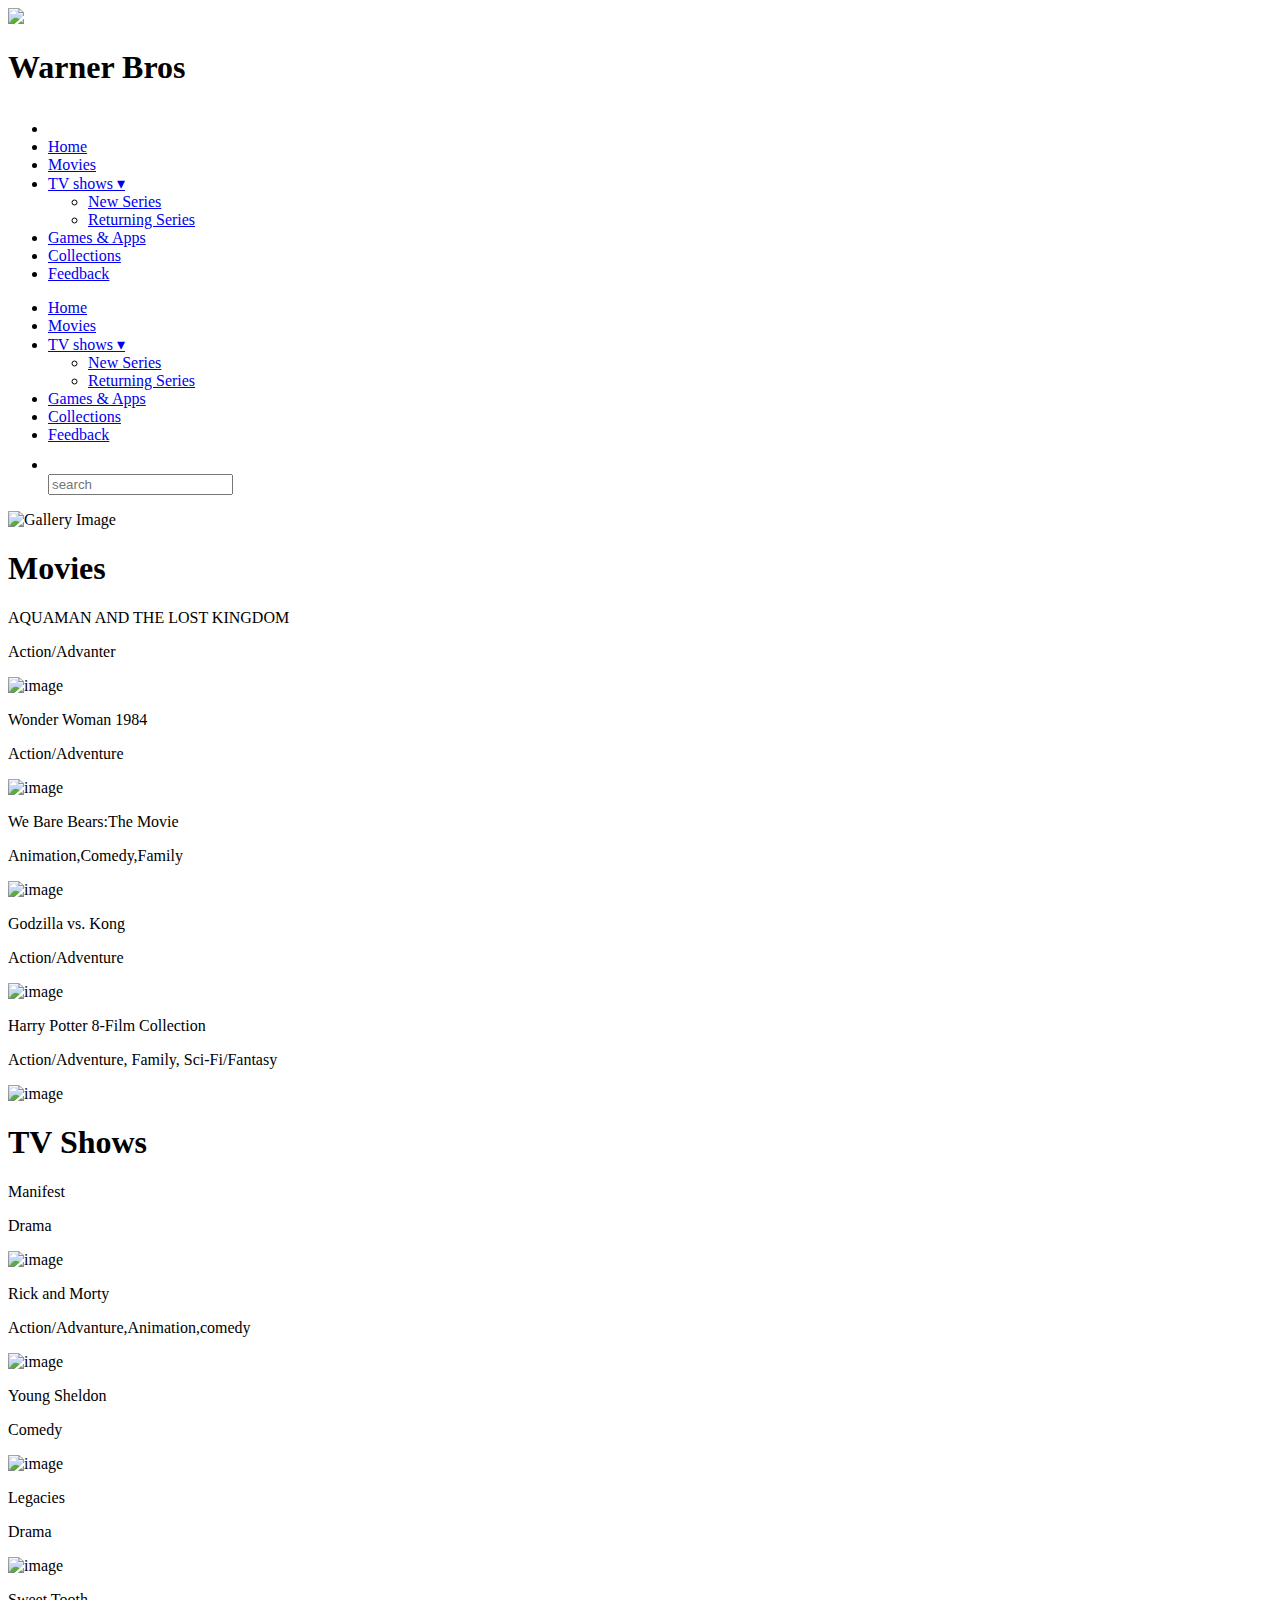
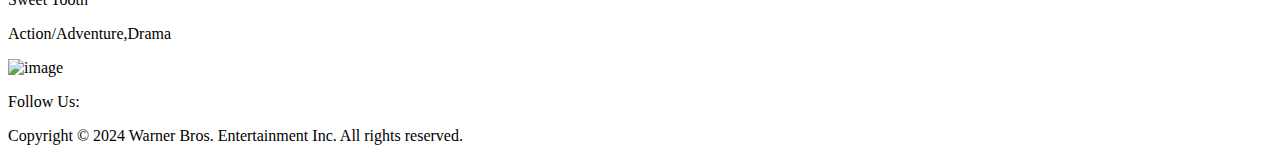
==== index.html @ 983d18da "Add files via upload" ====
<!DOCTYPE html>
<html lang="en">
<head>
    <meta charset="UTF-8">
    <meta name="viewport" content="width=device-width, initial-scale=1.0">
    <title>Warner bros</title> 
    <!---CSS---->
    <link href="style\style.css" rel="stylesheet" type="text/css"/>
   <!-----bootstrap link-->
   <link rel="stylesheet" href="https://cdnjs.cloudflare.com/ajax/libs/font-awesome/6.5.2/css/all.min.css" integrity="sha512-SnH5WK+bZxgPHs44uWIX+LLJAJ9/2PkPKZ5QiAj6Ta86w+fsb2TkcmfRyVX3pBnMFcV7oQPJkl9QevSCWr3W6A==" crossorigin="anonymous" referrerpolicy="no-referrer" />

</head>
<body>
    <!-----------main container------------>
    <div id="divmaincontainer">

        <!-----------header---------->
        <header>
            <div class="logo">
                <a href="#"><img src="images/logo.png"></a>
            </div>
            <h1>Warner Bros</h1>
            
            <!-------------navigation bar------->
            <nav>
                <ul class="sidebar">
                    <li onclick=hidesidebar()><a href="#"><svg xmlns="http://www.w3.org/2000/svg" height="26px" viewBox="0 0 24 24" width="26px" fill="#FFFFFF"><path d="M0 0h24v24H0V0z" fill="none"/><path d="M19 6.41L17.59 5 12 10.59 6.41 5 5 6.41 10.59 12 5 17.59 6.41 19 12 13.41 17.59 19 19 17.59 13.41 12 19 6.41z"/></svg></a></li>
                    <li><a href="index.html">Home</a></li>
                    <li><a href="movies.html">Movies</a></li>
                    <li><a href="#">TV shows &#x25BE;</a>
                        <ul>
                            <li><a href="newseries.html">New Series</a></li>
                            <li><a href="ReturningSeries.html">Returning Series</a></li>
                        </ul>
                    </li>
                    <li><a href="Games & Apps.html">Games & Apps</a></li>
                    <li><a href="collections.html">Collections</a></li>
                    <li><a href="feedback.html">Feedback</a></li>
                </ul>
                <!-------------Hide Navigation------->
                <ul> 
                    <li class="hideOnMobile"><a href="index.html">Home</a></li>
                    <li class="hideOnMobile"><a href="movies.html">Movies</a></li>
                    <li class="hideOnMobile"><a href="#">TV shows &#x25BE;</a>
                        <ul>
                            <li><a href="newseries.html">New Series</a></li>
                            <li><a href="ReturningSeries.html">Returning Series</a></li>
                        </ul>
                    </li>
                    <li class="hideOnMobile"><a href="Games & Apps.html">Games & Apps</a></li>
                    <li class="hideOnMobile"><a href="collections.html">Collections</a></li>
                    <li class="hideOnMobile"><a href="feedback.html">Feedback</a></li>
                    <li class="menu-button" onclick=showsidebar()><a href="#"><svg xmlns="http://www.w3.org/2000/svg" height="26px" viewBox="0 0 24 24" width="26px" fill="#FFFFFF"><path d="M0 0h24v24H0V0z" fill="none"/><path d="M3 18h18v-2H3v2zm0-5h18v-2H3v2zm0-7v2h18V6H3z"/></svg></a></li>

                    <div class="seach-box">
                        <input type="search" id="txtsearch" class="textbox" placeholder="search"/>
                    </div>
                </ul>
            </nav>
            <!-------------End of navigation bar------->

        </header>
        <!-----------End of header---------->

        <script>
            function showsidebar(){
                const sidebar=document.querySelector('.sidebar')
                sidebar.style.display='flex'
            }
            function hidesidebar(){
                const sidebar=document.querySelector('.sidebar')
                sidebar.style.display='none'
            }
        </script>
    
        <div id="divcolcontainer" class="master">

            <section id="slideshow" class="slideshow">
                <article class="slideshow_space">
                    <div id="divslide">
                        <img id="slide" src="images/slides/7.jpeg"alt="Gallery Image" title="Movies & TV shows" onerror="this.onerror=null; this.src=images/error.jpg;">
                    </div>
                    <script>
                        //create image array
                        var arrimages=new Array();
                        //add images to array
                        for(var k=0;k<12;k++){
                            arrimages[k]="images/slides/"+ k +".jpeg";
                        }
                        //variable for current image index
                        var currentimageindex=0;
                        //slideshow function
                        function Slideshow(){
                            //get image tag and load image
                            document.getElementById("slide").src=arrimages[currentimageindex];
                            //tinary operater
                            currentimageindex=(currentimageindex<=arrimages.length-1)?currentimageindex+1:0;
                        }
                        //call slideshow everytime u want(every 5/10 secs)
                        setInterval("Slideshow()",3000);
                    </script>
                </article>
            </section>

             <!-------movies--------->
             <div class="second">

                <div class="latest">
            
                    <h1>Movies</h1>
            
                    <div class="box">
            
                        <div class="card">
                            <div class="details">
                                <div class="left">
                                    <p class="name">AQUAMAN AND THE LOST KINGDOM</p>
                                    <p class="category">Action/Advanter</p>
                                </div>
                                <div class="right">
                                    <a href="https://www.youtube.com/embed/UGc5Tzz19UY"><i class="fa-solid fa-play"></i></a>
                                </div>
                            </div>
            
                            <img src="images/Aquaman.jpeg" alt="image">
            
                        </div>
                        <div class="card">
                            <div class="details">
                                <div class="left">
                                    <p class="name">Wonder Woman 1984</p>
                                    <p class="category">Action/Adventure</p>
                                </div>
                                <div class="right">
                                    <a href="https://www.youtube.com/embed/1Q8fG0TtVAY"><i class="fa-solid fa-play"></i></a>
                                </div>
                            </div>
            
                            <img src="images/wonder woman.jpeg" alt="image">
            
                        </div>
                        <div class="card">
                            <div class="details">
                                <div class="left">
                                    <p class="name">We Bare Bears:The Movie</p>
                                    <p class="category">Animation,Comedy,Family</p>
                                </div>
                                <div class="right">
                                    <a href="https://www.youtube.com/embed/0ZNsLy2IwcY"><i class="fa-solid fa-play"></i></a>
                                </div>
                            </div>
            
                            <img src="images/we bare bears.jpg" alt="image">
            
                        </div>
                        <div class="card">
                            <div class="details">
                                <div class="left">
                                    <p class="name">Godzilla vs. Kong</p>
                                    <p class="category">Action/Adventure</p>
                                </div>
                                <div class="right">
                                    <a href="https://www.youtube.com/embed/qqrpMRDuPfc"><i class="fa-solid fa-play"></i></a>
                                </div>
                            </div>
            
                            <img src="images/godzilla.jpeg" alt="image">
            
                        </div>
                        <div class="card">
                            <div class="details">
                                <div class="left">
                                    <p class="name">Harry Potter 8-Film Collection</p>
                                    <p class="category">Action/Adventure, Family, Sci-Fi/Fantasy</p>
                                </div>
                                <div class="right">
                                    <a href="https://www.youtube.com/embed/u9JWSqLXyY0"><i class="fa-solid fa-play"></i></a>
                                </div>
                            </div>
            
                            <img src="images/harry potter.jpg" alt="image">
            
                        </div>
                    </div>
                </div>
            </div>

            <!-----TV Shows--->

            <div class="newrealeses">
                
                <div class="movies_box">

                    <h1>TV Shows</h1>

                    <div class="box">

                        <div class="card">
                            <div class="details">
                                <div class="left">
                                    <p class="name">Manifest</p>
                                    <p class="category">Drama</p>
                                </div>
                                <div class="right">
                                    <a href="https://www.youtube.com/embed/0wkMl-igRio"><i class="fa-solid fa-play"></i></a>
                                </div>
                            </div>
            
                            <img src="images/Manifest.jpg" alt="image">
            
                        </div>
                        <div class="card">
                            <div class="details">
                                <div class="left">
                                    <p class="name">Rick and Morty</p>
                                    <p class="category">Action/Advanture,Animation,comedy</p>
                                </div>
                                <div class="right">
                                    <a href="https://www.youtube.com/embed/PkZtVBNkmso"><i class="fa-solid fa-play"></i></a>
                                </div>
                            </div>
            
                            <img src="images/rick and morty.png" alt="image">
            
                        </div>
                        <div class="card">
                            <div class="details">
                                <div class="left">
                                    <p class="name">Young Sheldon</p>
                                    <p class="category">Comedy</p>
                                </div>
                                <div class="right">
                                    <a href="https://www.youtube.com/embed/lgE0JaBrL8c"><i class="fa-solid fa-play"></i></a>
                                </div>
                            </div>
            
                            <img src="images/young sheldon.jpg" alt="image">
            
                        </div>

                        <div class="card">
                            <div class="details">
                                <div class="left">
                                    <p class="name">Legacies</p>
                                    <p class="category">Drama</p>
                                </div>
                                <div class="right">
                                    <a href="https://www.youtube.com/embed/zJ3puCVPr9A"><i class="fa-solid fa-play"></i></a>
                                </div>
                            </div>
            
                            <img src="images/legacies.jpg" alt="image">
            
                        </div>
                        <div class="card">
                            <div class="details">
                                <div class="left">
                                    <p class="name">Sweet Tooth</p>
                                    <p class="category">Action/Adventure,Drama</p>
                                </div>
                                <div class="right">
                                    <a href="https://www.youtube.com/embed/93K28b7ed3A"><i class="fa-solid fa-play"></i></a>
                                </div>
                            </div>
            
                            <img src="images/sweet tooth.jpeg" alt="image">
            
                        </div>

                    </div>

                </div>
        </div>
            <!-----------EndofDivcolcontainer--------->

            </div>
            <footer>
                <div class="footerContainer">
                    <div class="socialIcons">
                        <p class="follow">Follow Us:</p>
                        <a href="https://web.facebook.com/warnerbrosent"><i class="fa-brands fa-facebook"></i></a>
                        <a href="https://www.instagram.com/warnerbrosentertainment/"><i class="fa-brands fa-instagram"></i></a>
                        <a href="https://twitter.com/warnerbros"><i class="fa-brands fa-twitter"></i></a>
                        <a href="https://www.linkedin.com/company/warner-bros--entertainment/"><i class="fa-brands fa-linkedin"></i></a>
                        <a href="https://www.youtube.com/@WarnerBrosPictures"><i class="fa-brands fa-youtube"></i></a>
                        <a href="https://www.pinterest.com/wbpictures/"><i class="fa-brands fa-pinterest"></i></a>
                    </div>
                </div>
                <div class="footerBottom">
                    <p>Copyright © 2024 Warner Bros. Entertainment Inc. All rights reserved.</p>
                </div>
        
            </footer>

    </div>
    <!-----------End of main container--------->

</body>
</html>
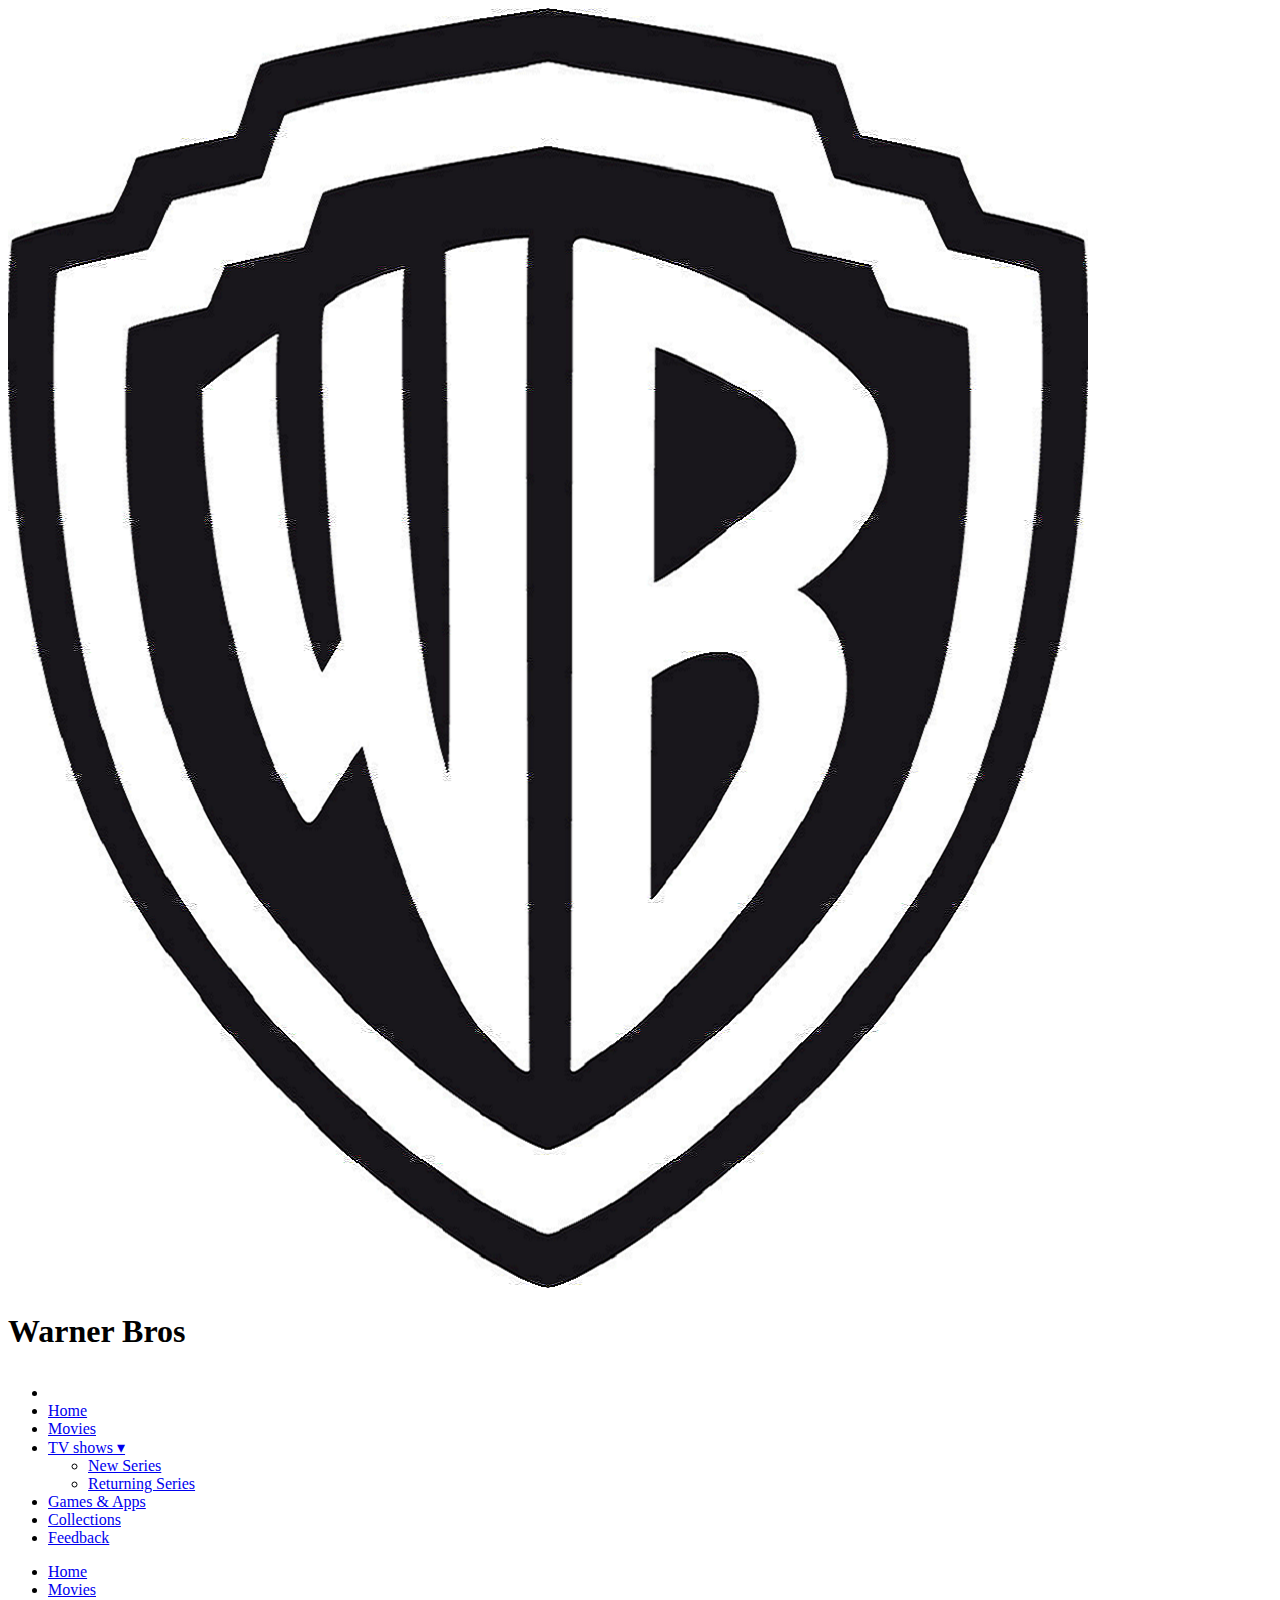
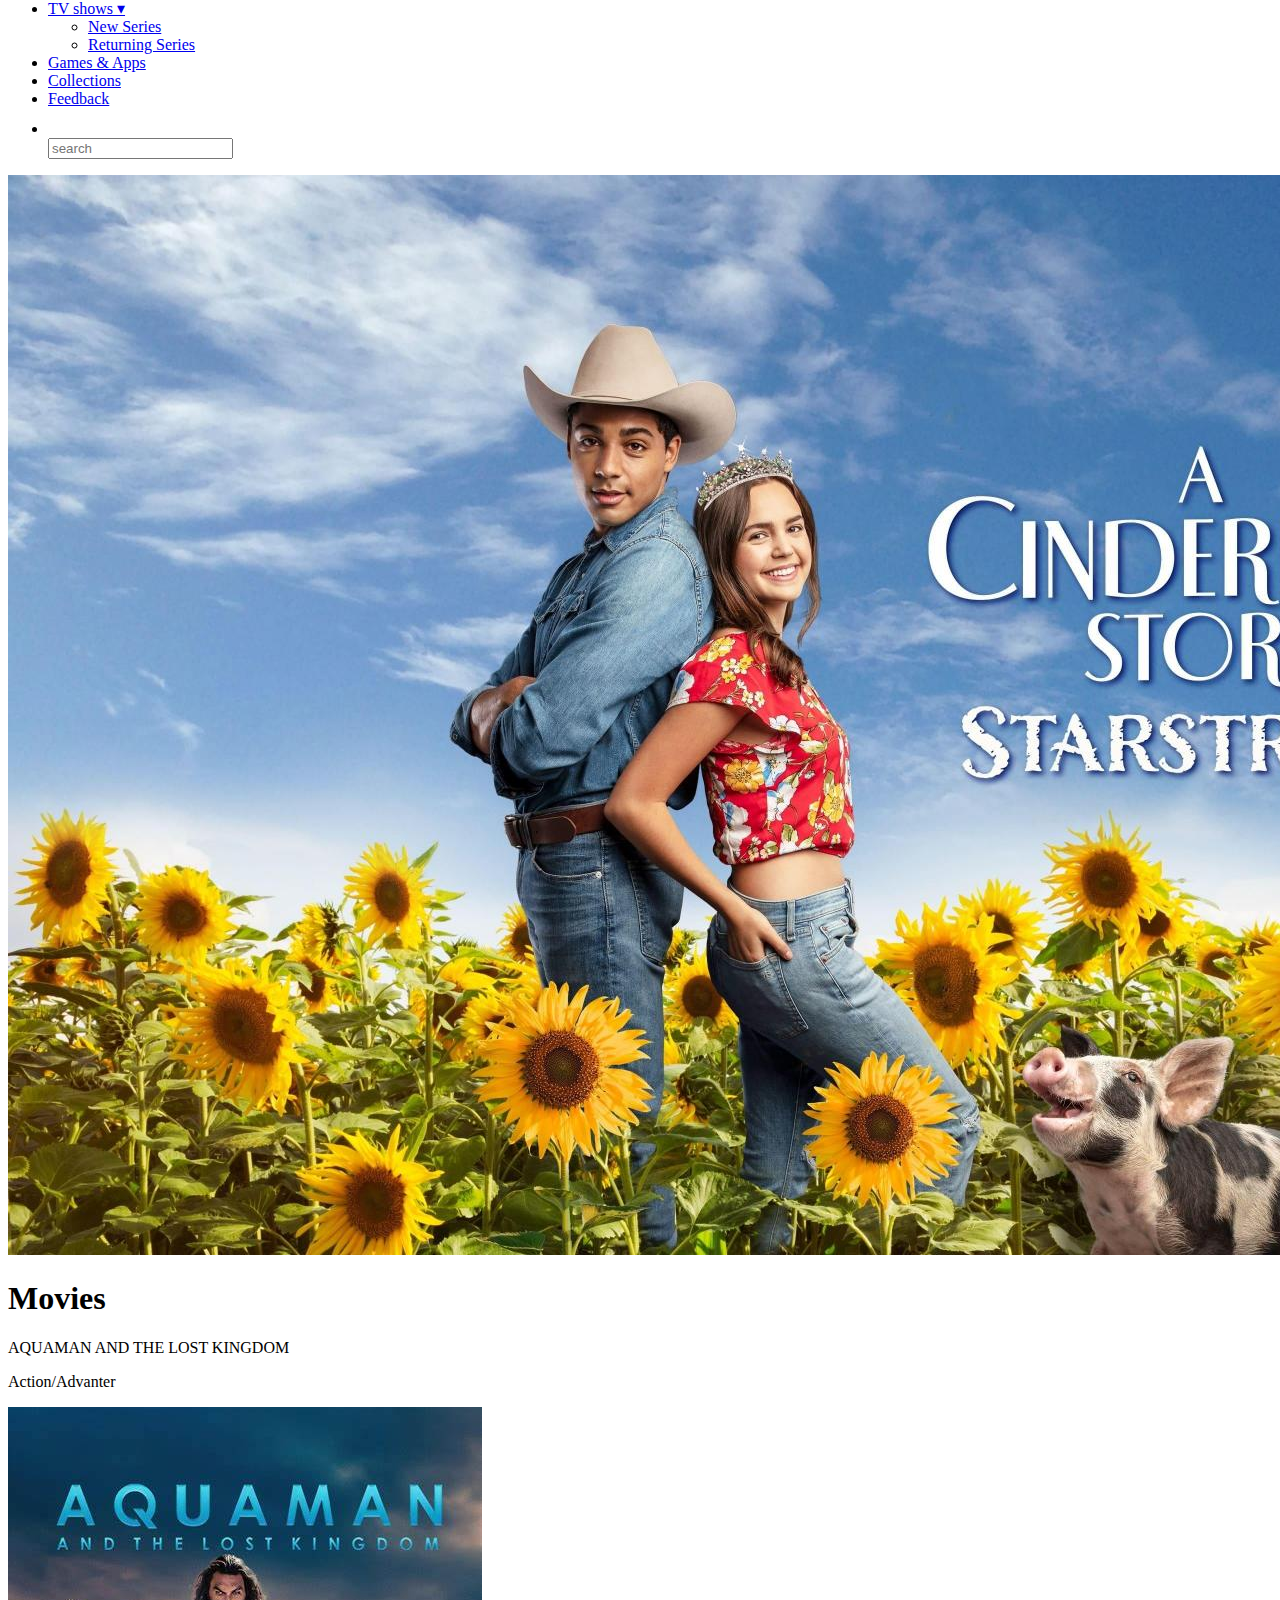
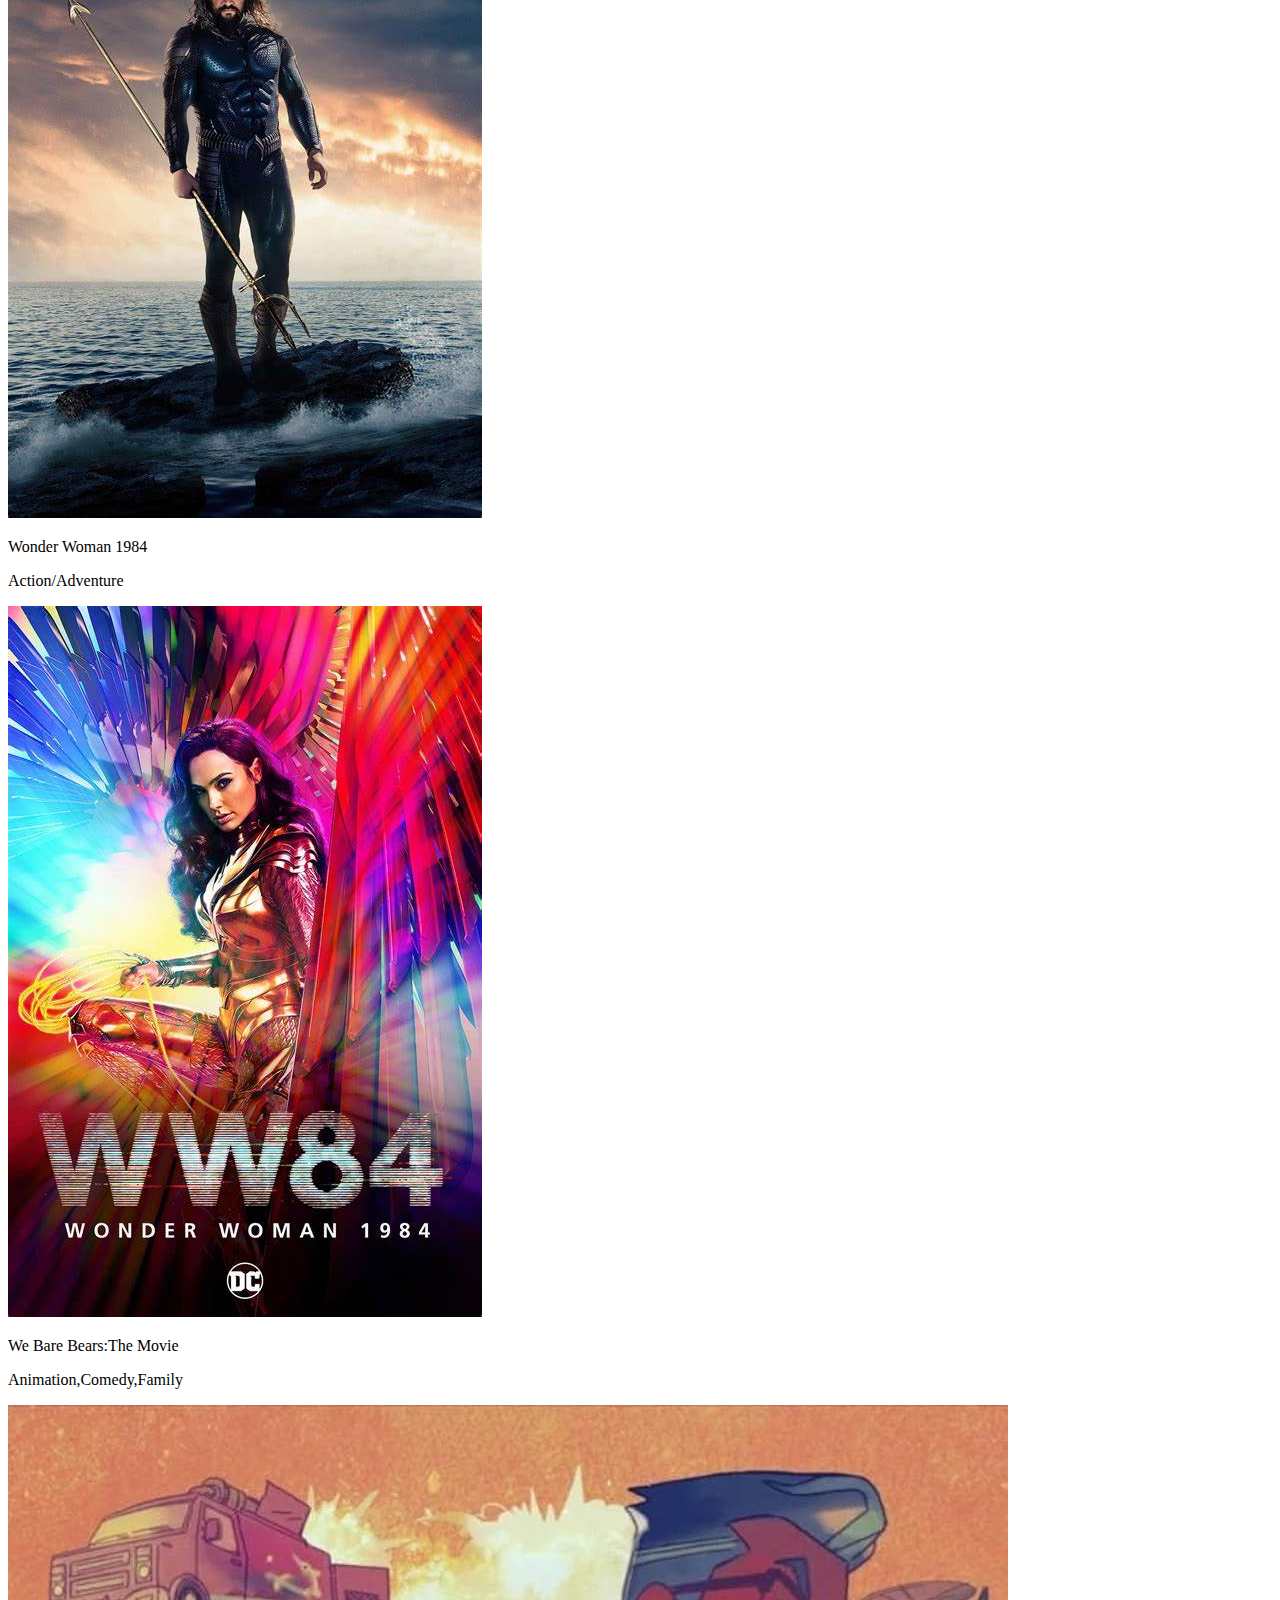
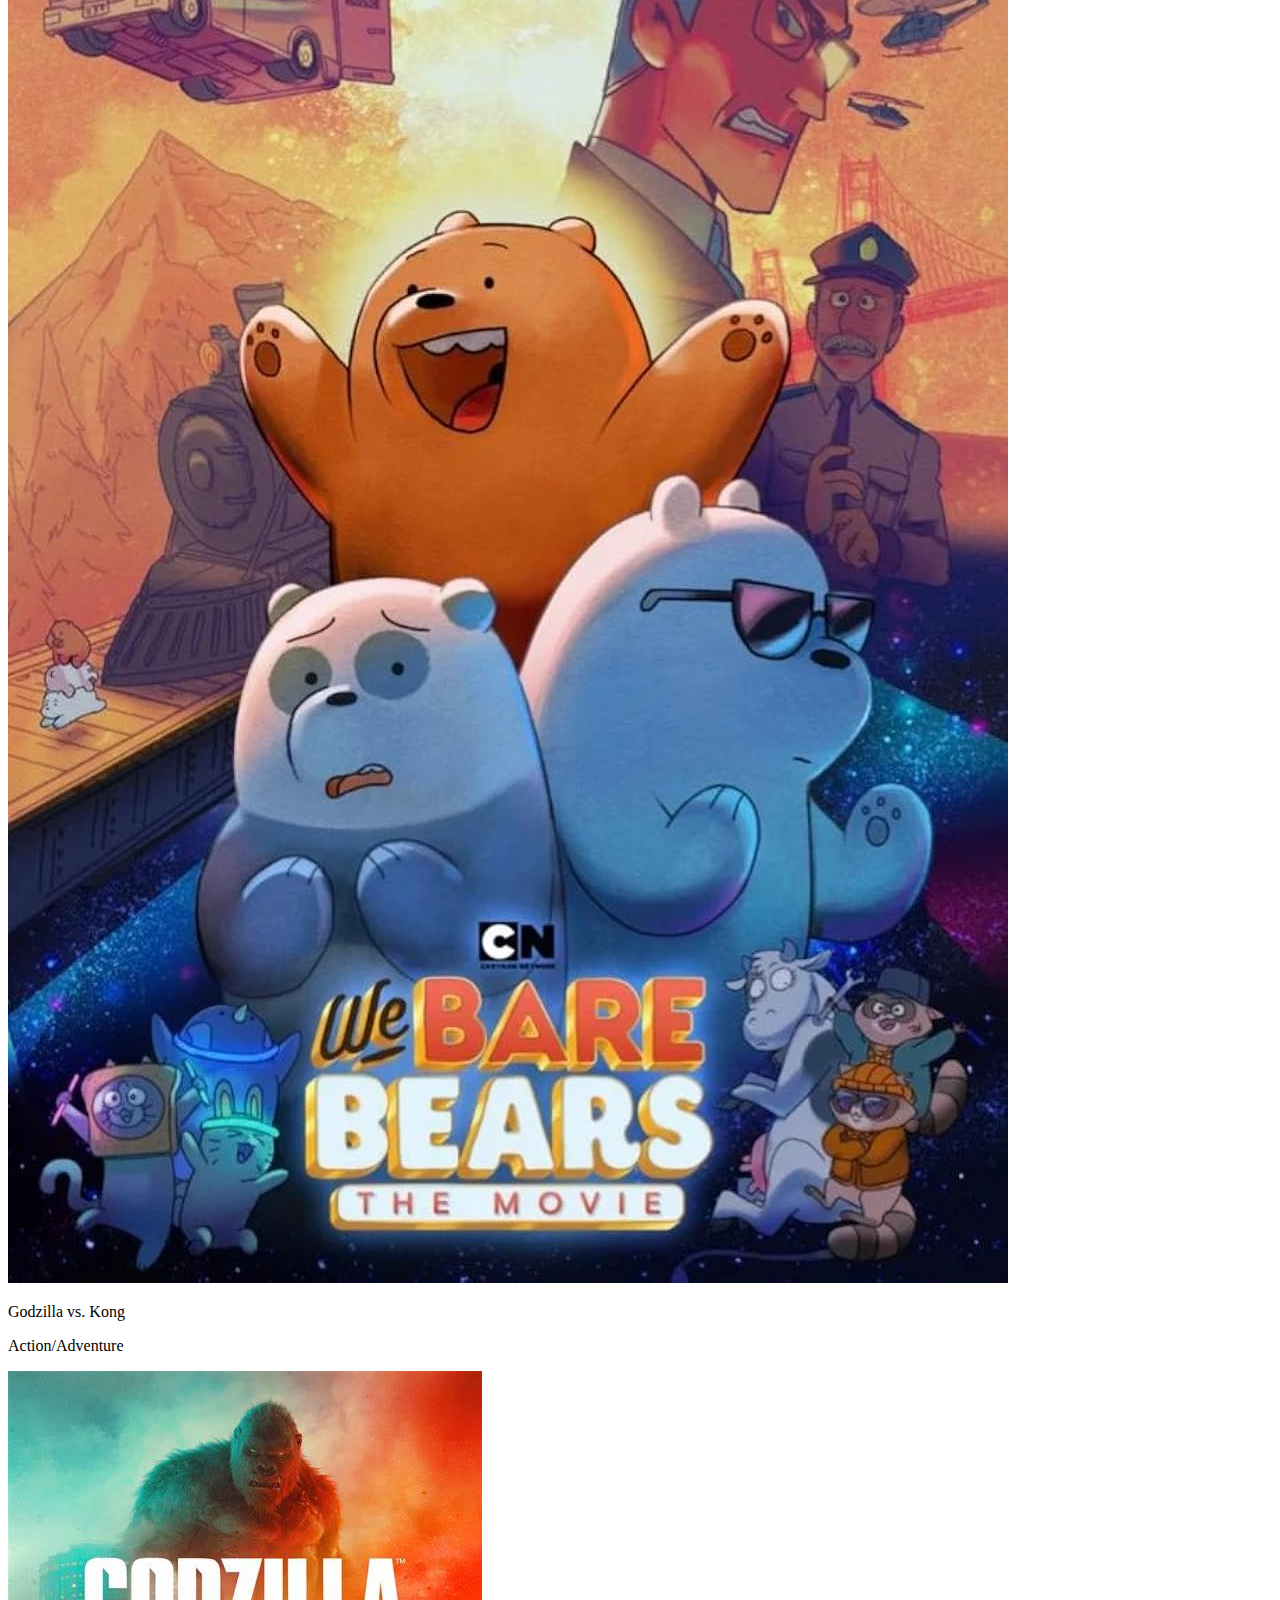
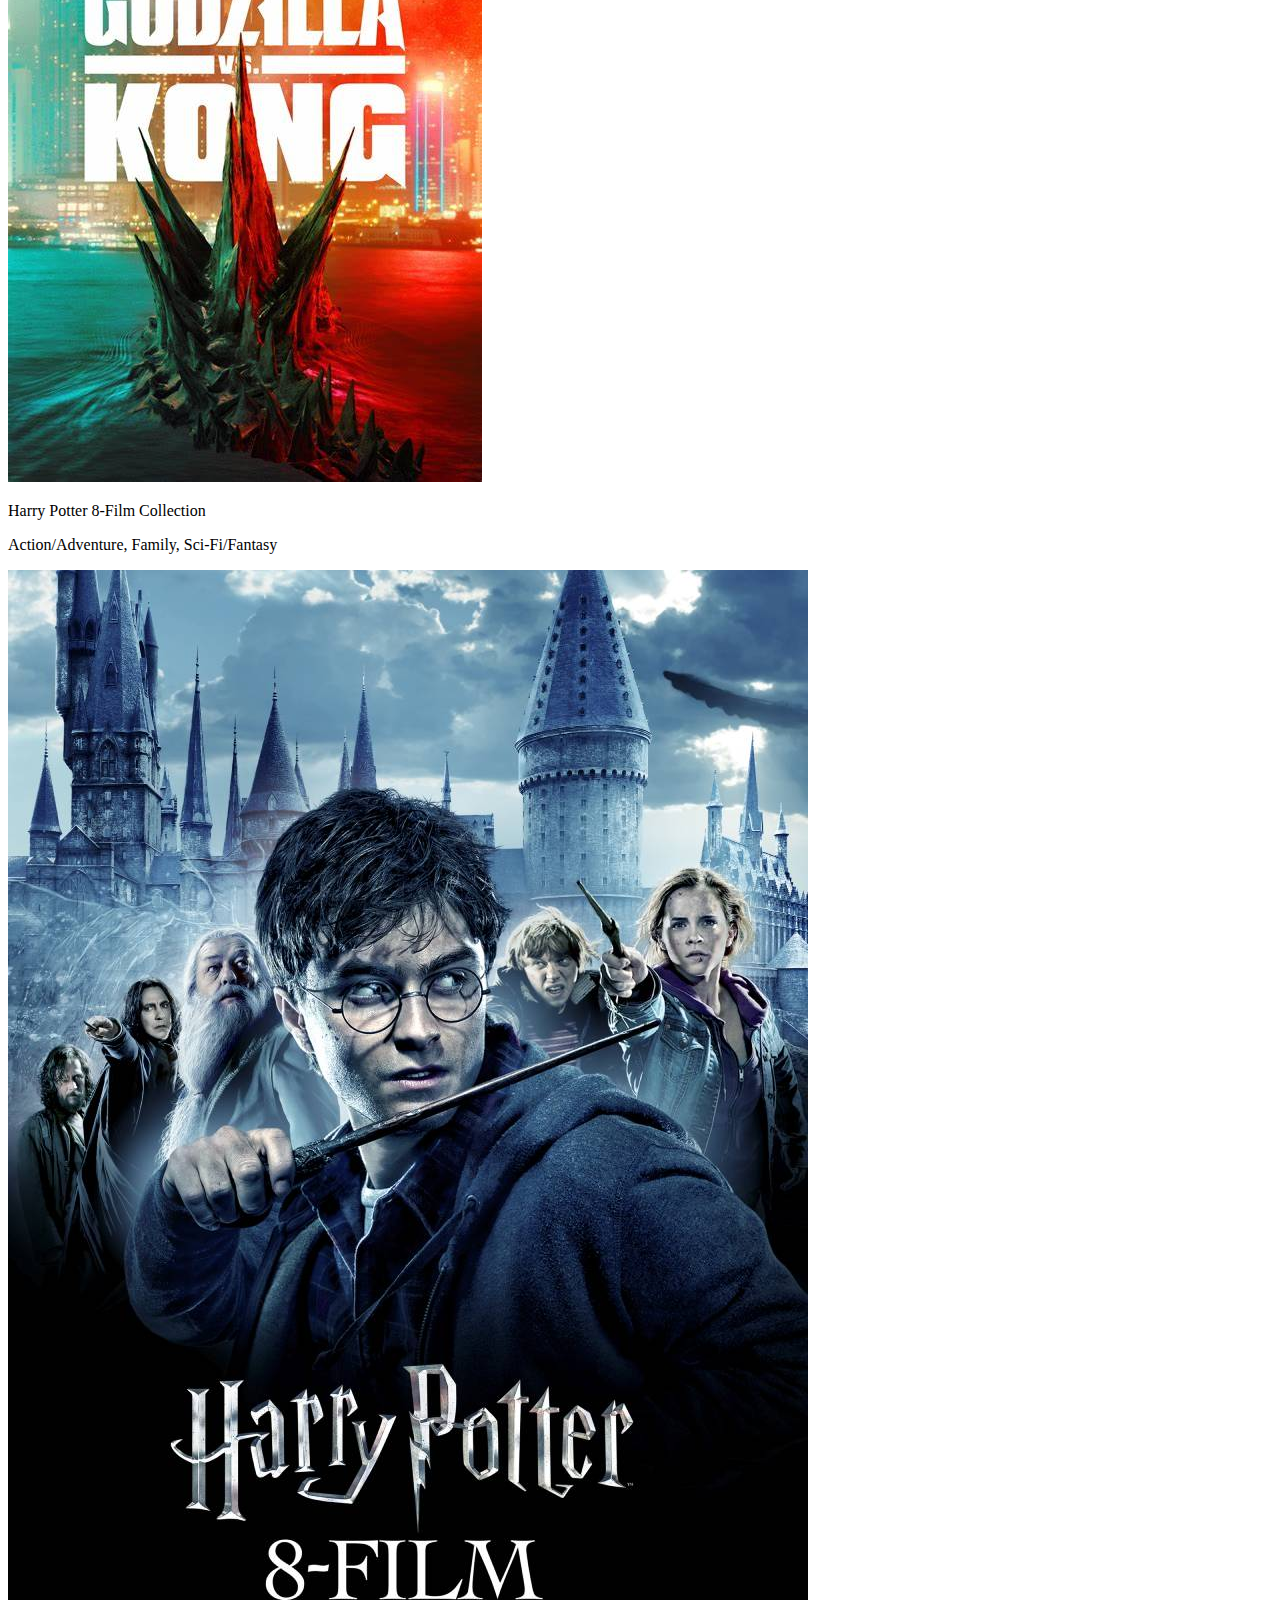
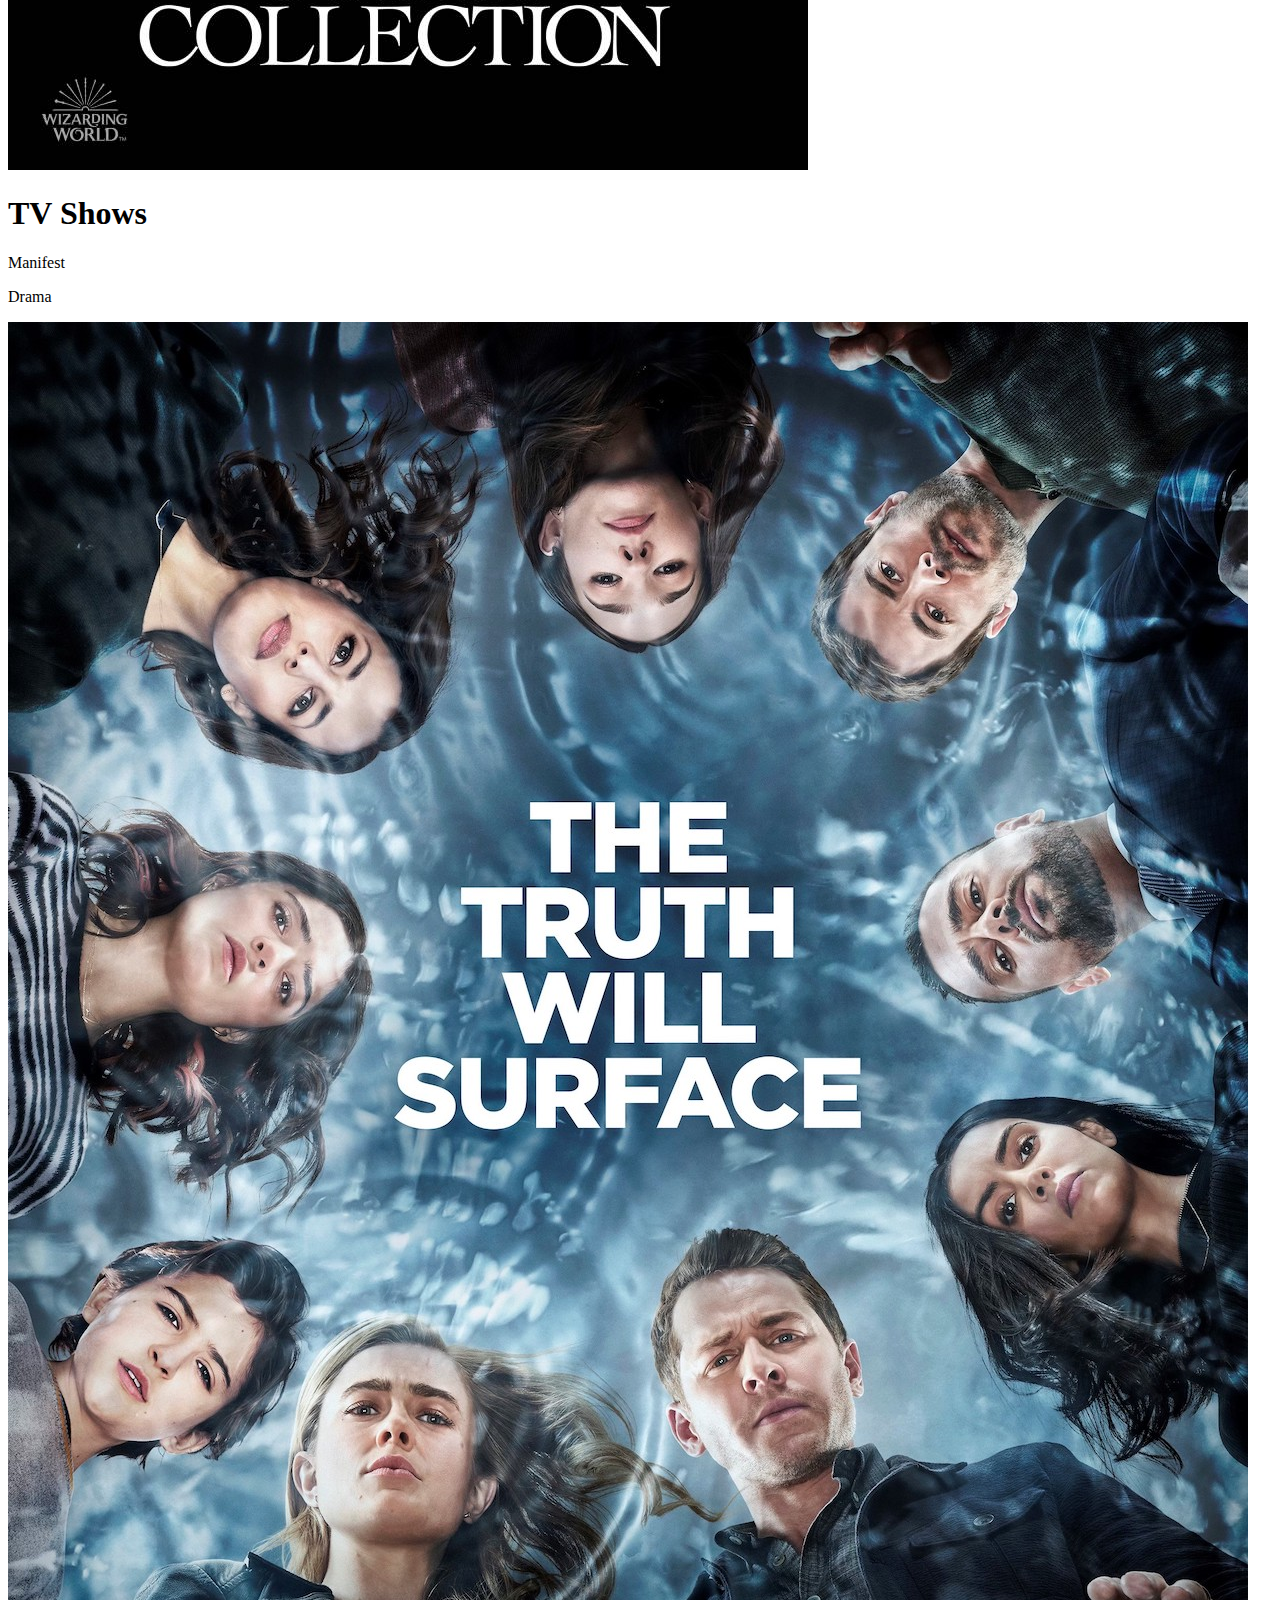
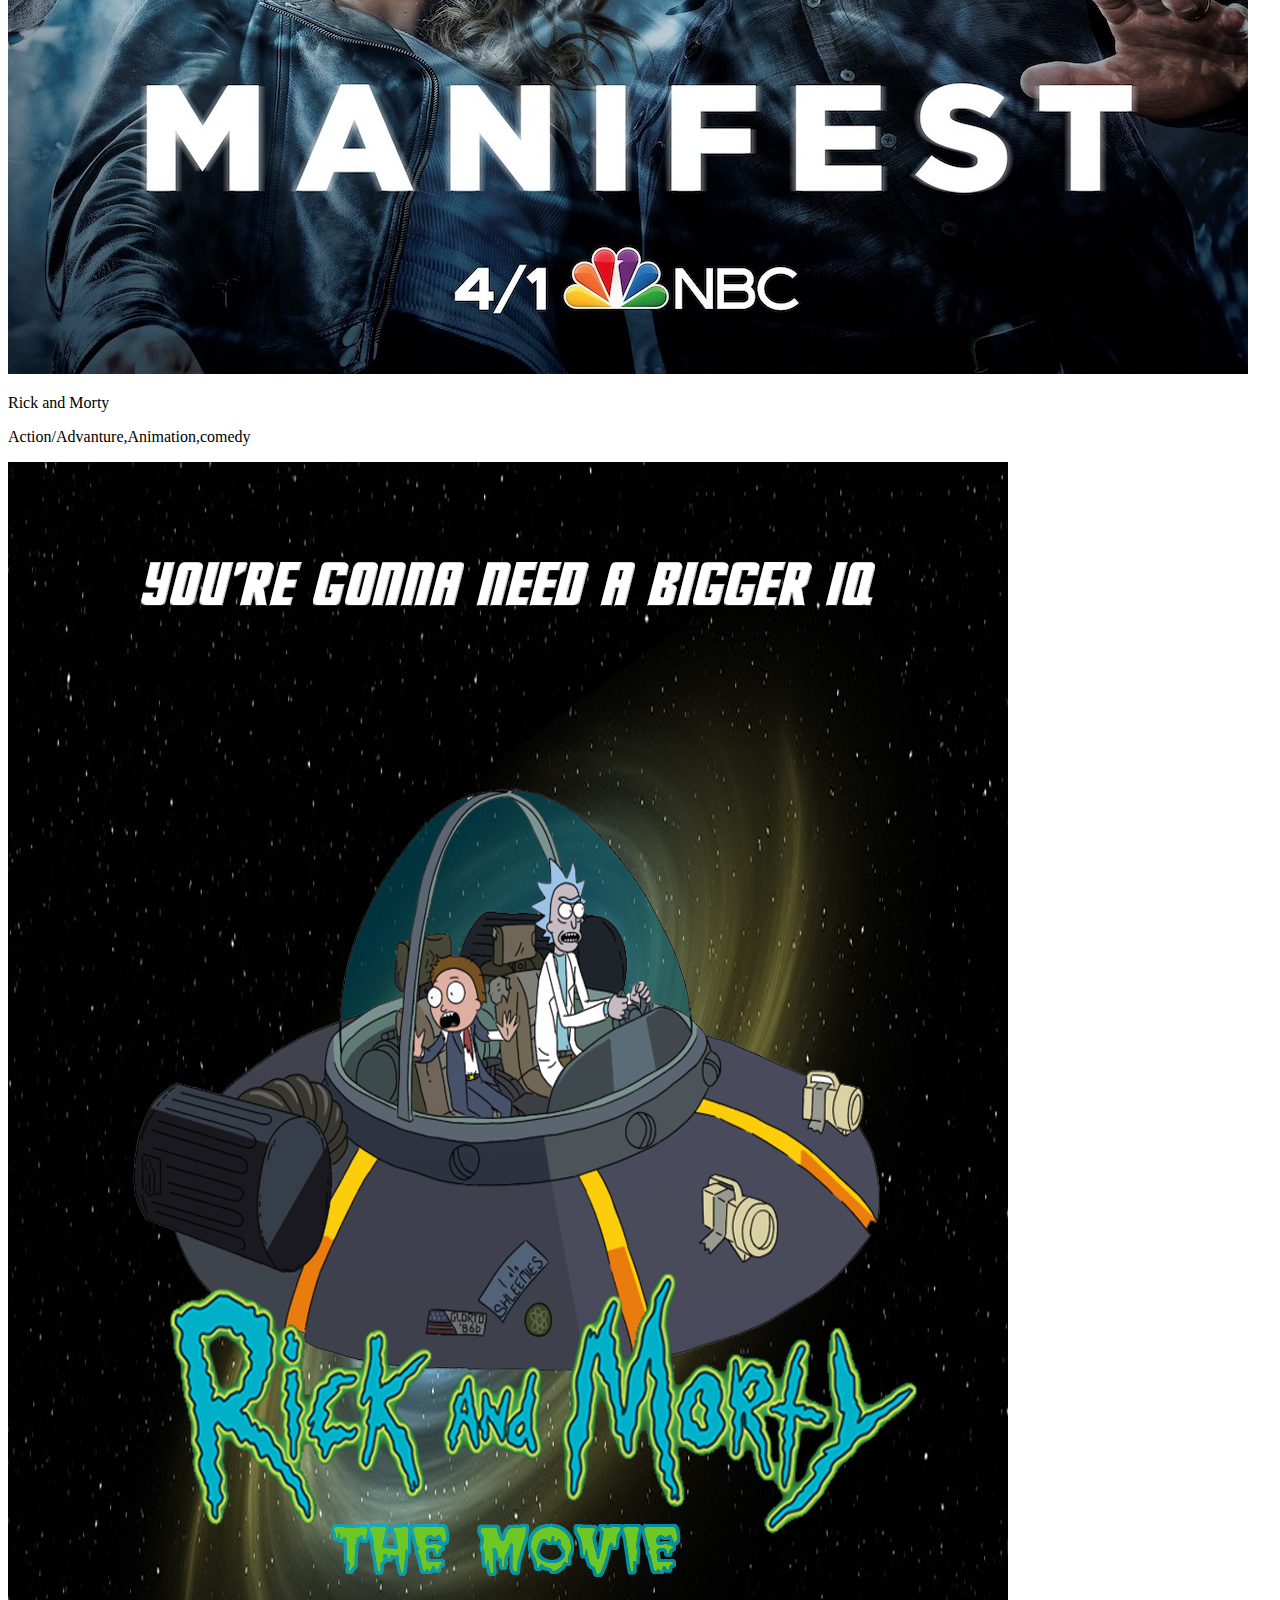
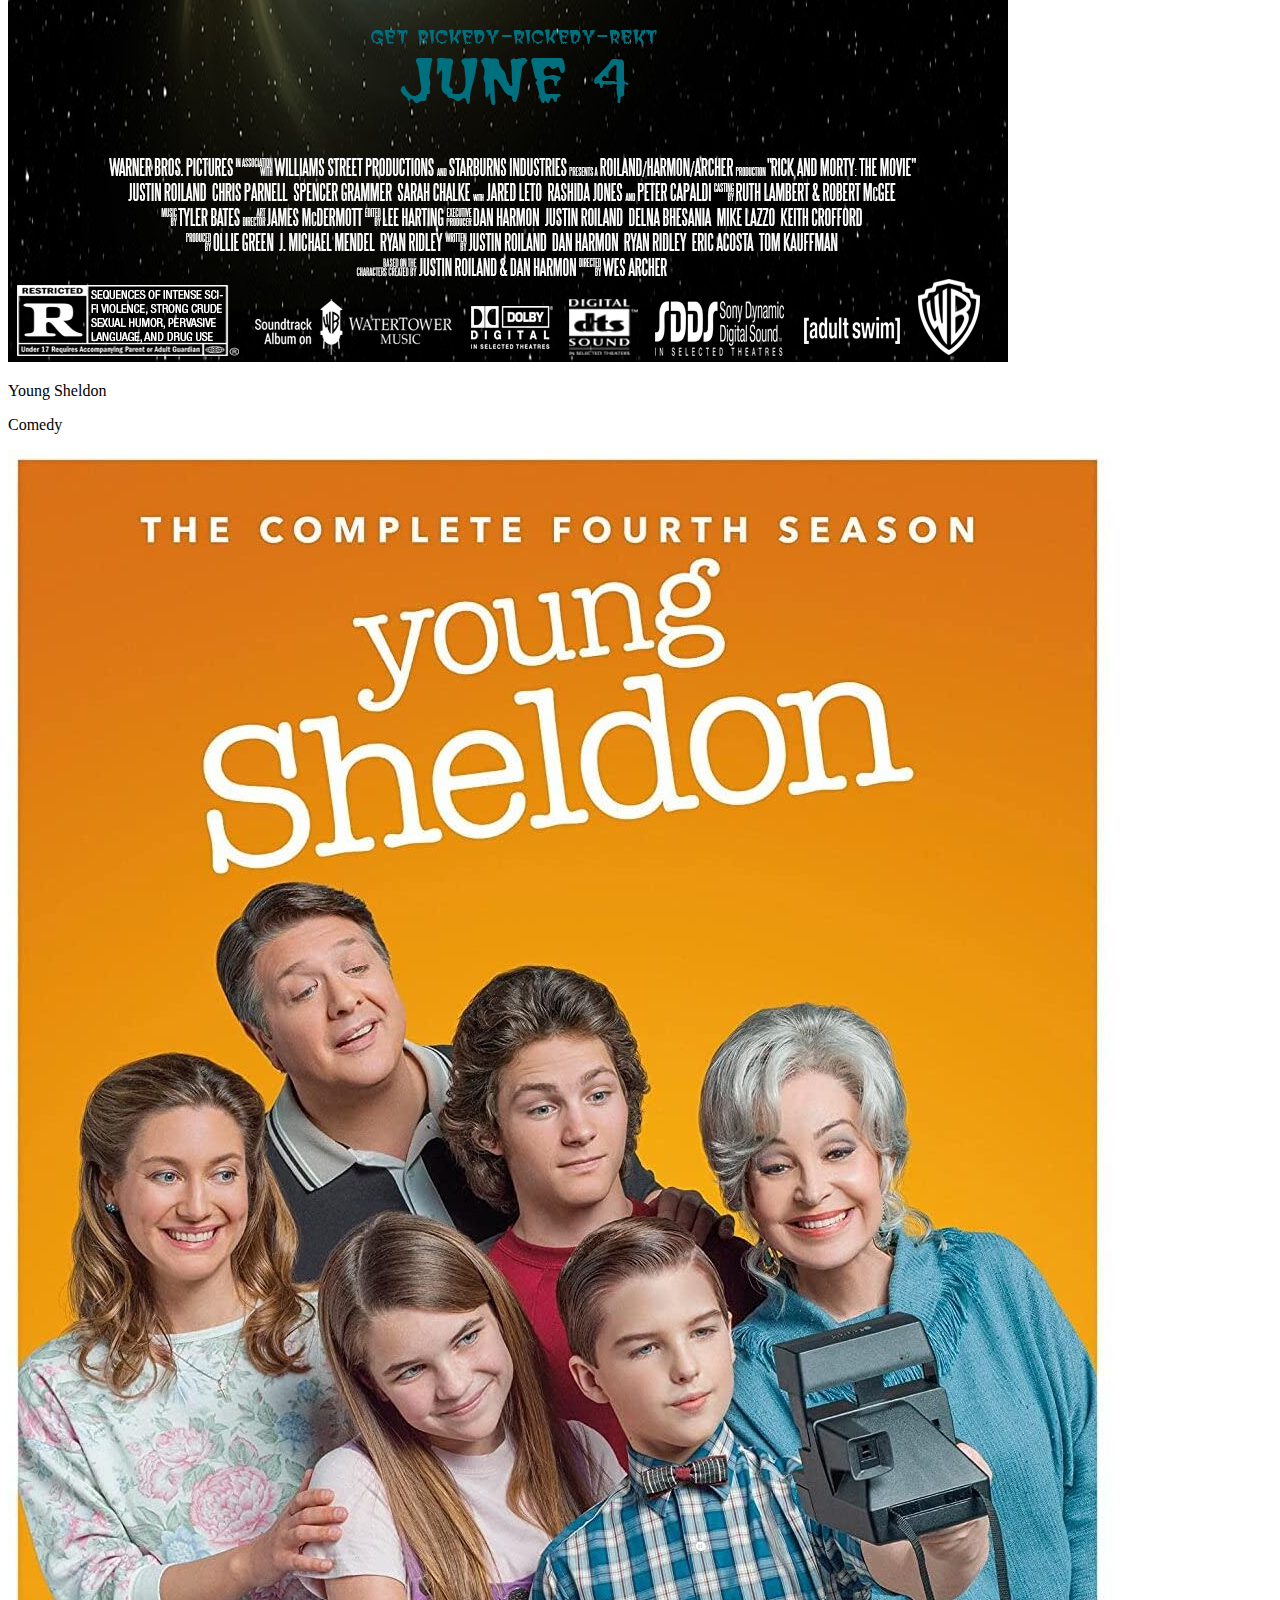
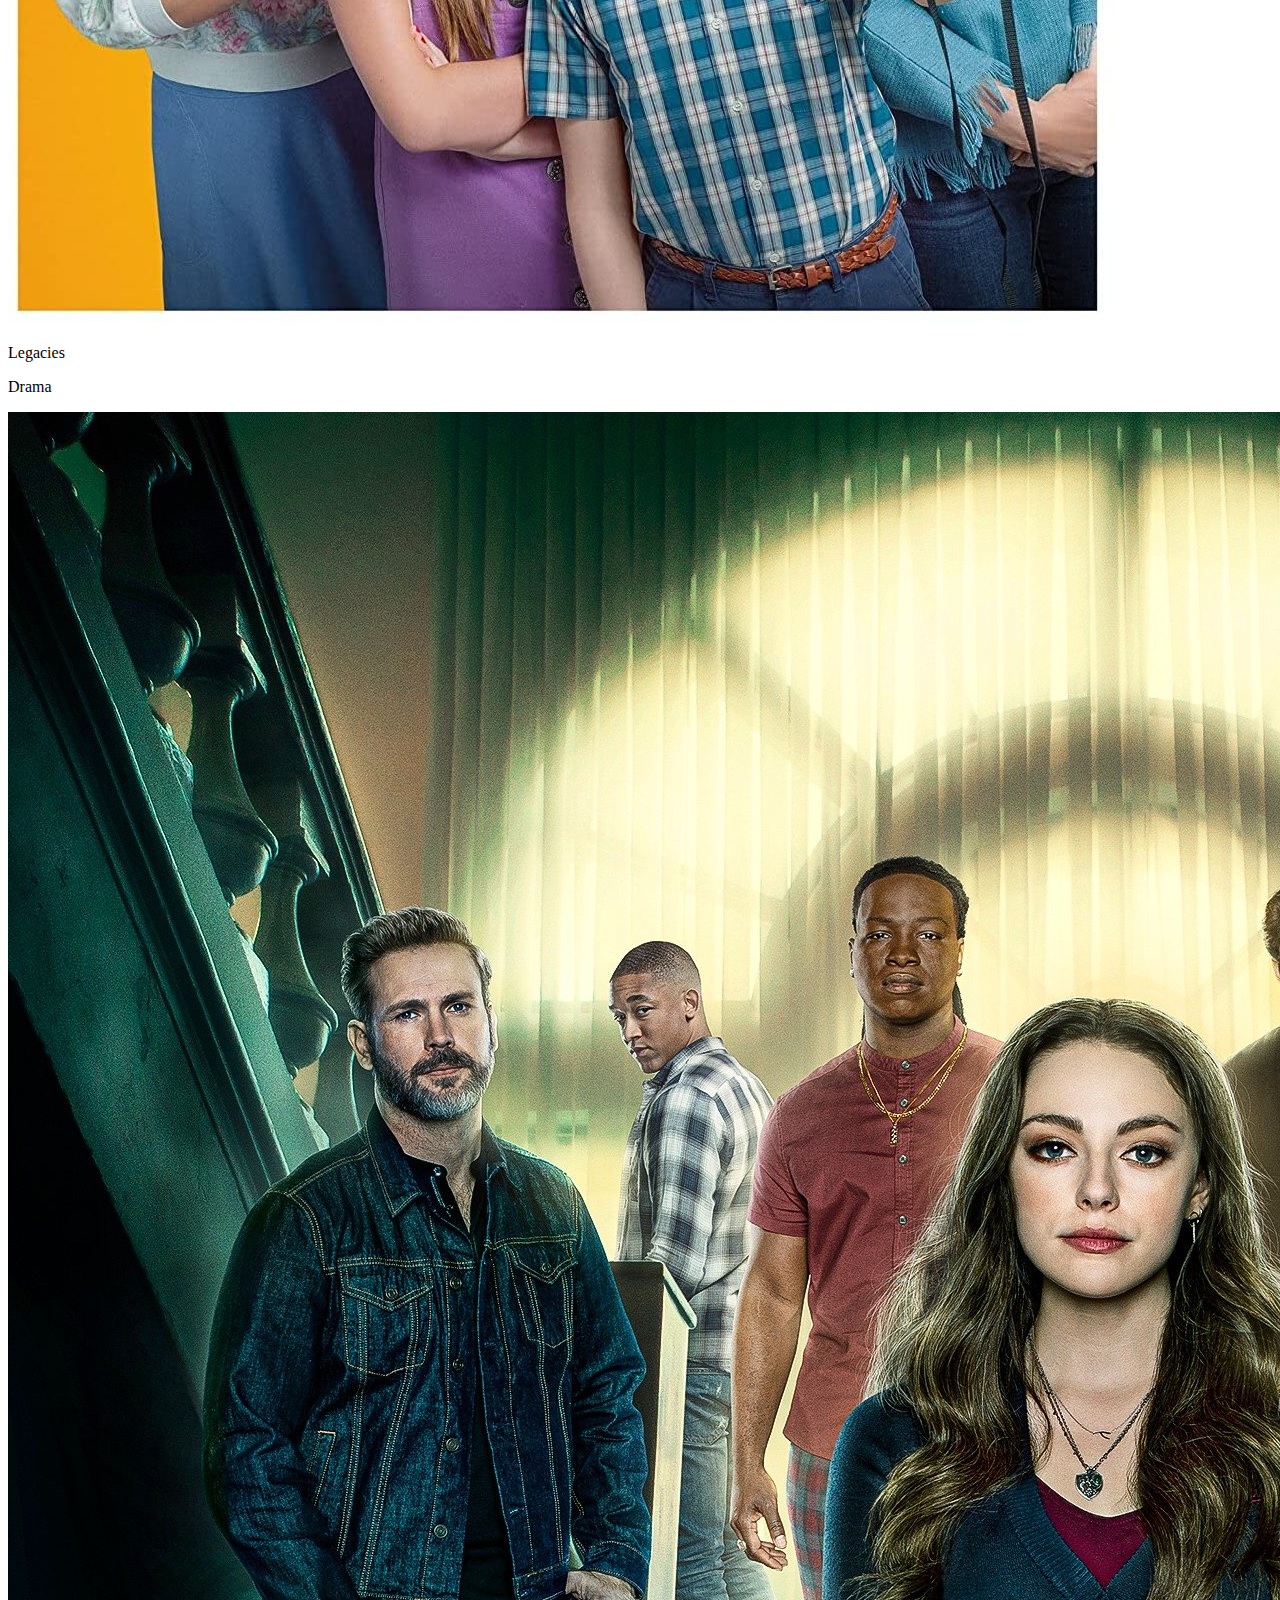
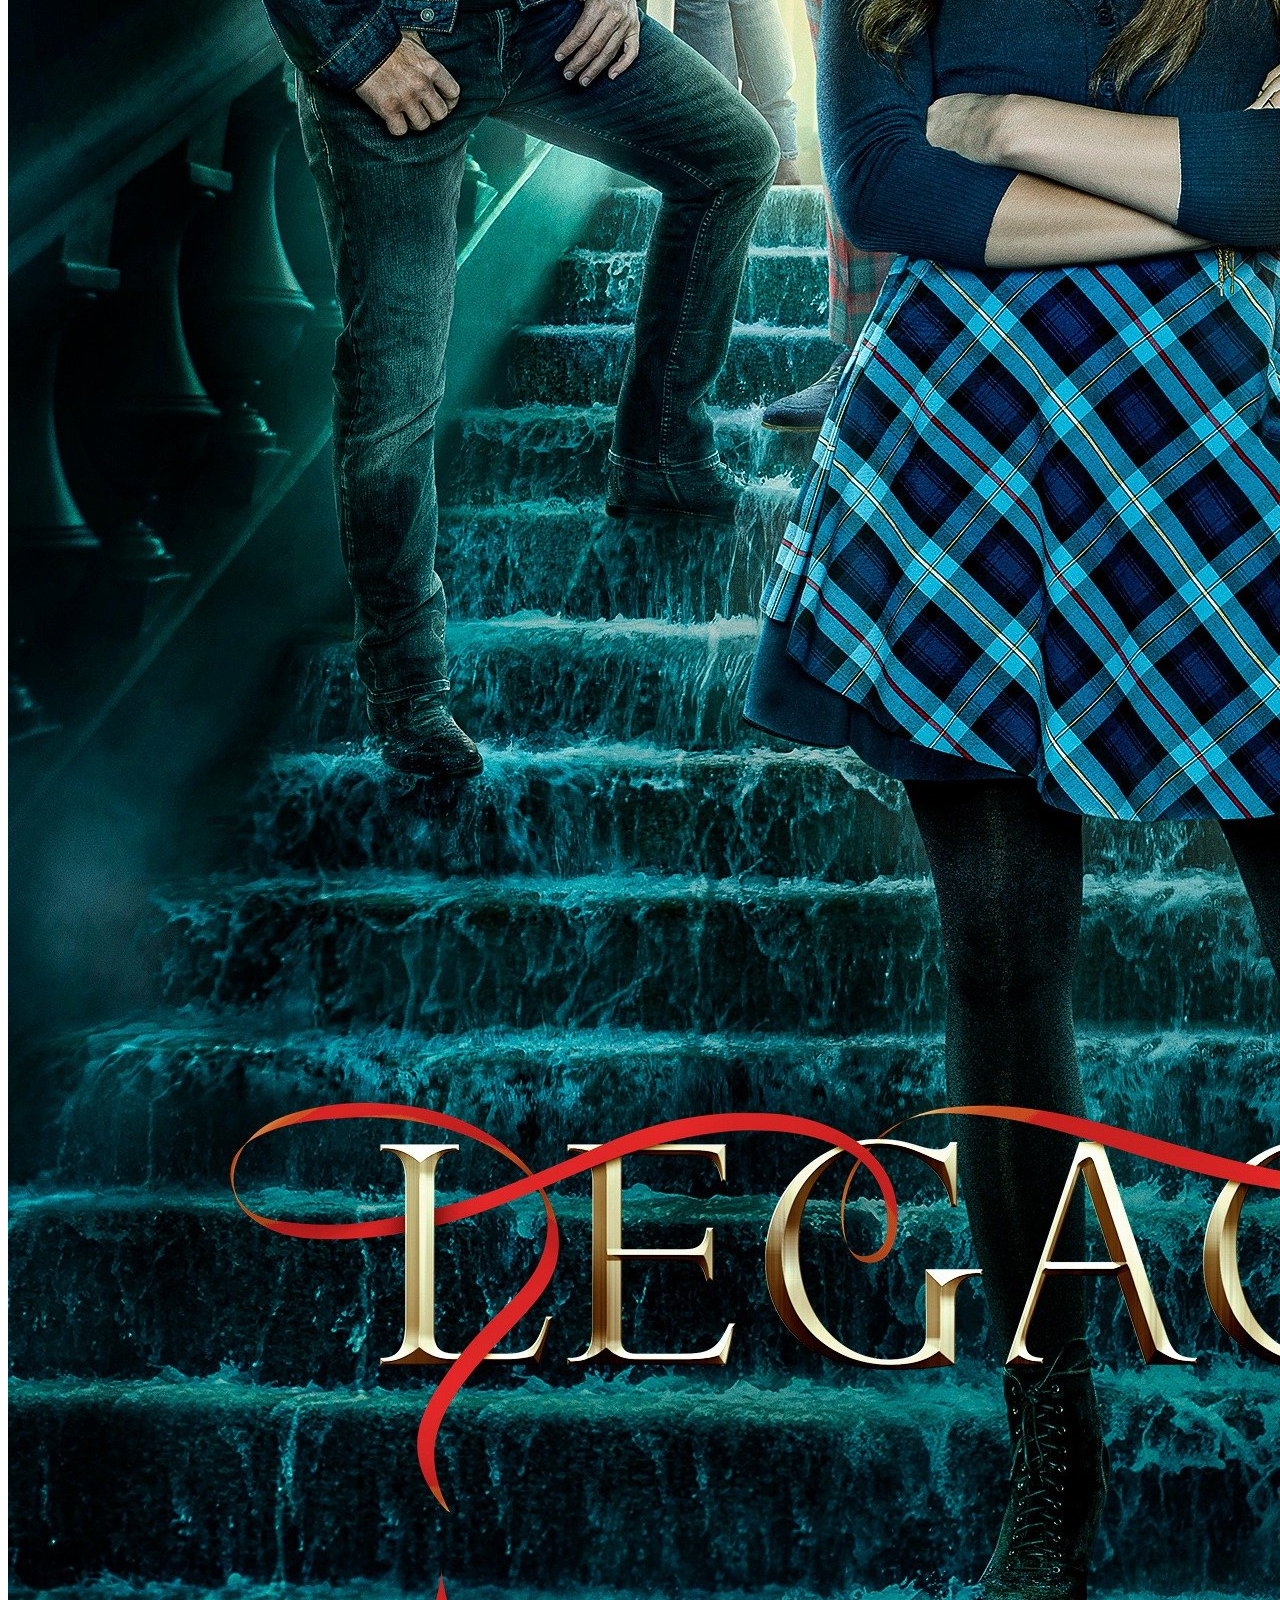
==== commit 2cb7036e: "Update index.html" ====
--- a/index.html
+++ b/index.html
@@ -118,7 +118,7 @@
                                     <p class="category">Action/Advanter</p>
                                 </div>
                                 <div class="right">
-                                    <a href="https://www.youtube.com/embed/UGc5Tzz19UY"><i class="fa-solid fa-play"></i></a>
+                                    <a href="trailer.html"><i class="fa-solid fa-play"></i></a>
                                 </div>
                             </div>
             
@@ -296,4 +296,4 @@
     <!-----------End of main container--------->
 
 </body>
-</html>+</html>
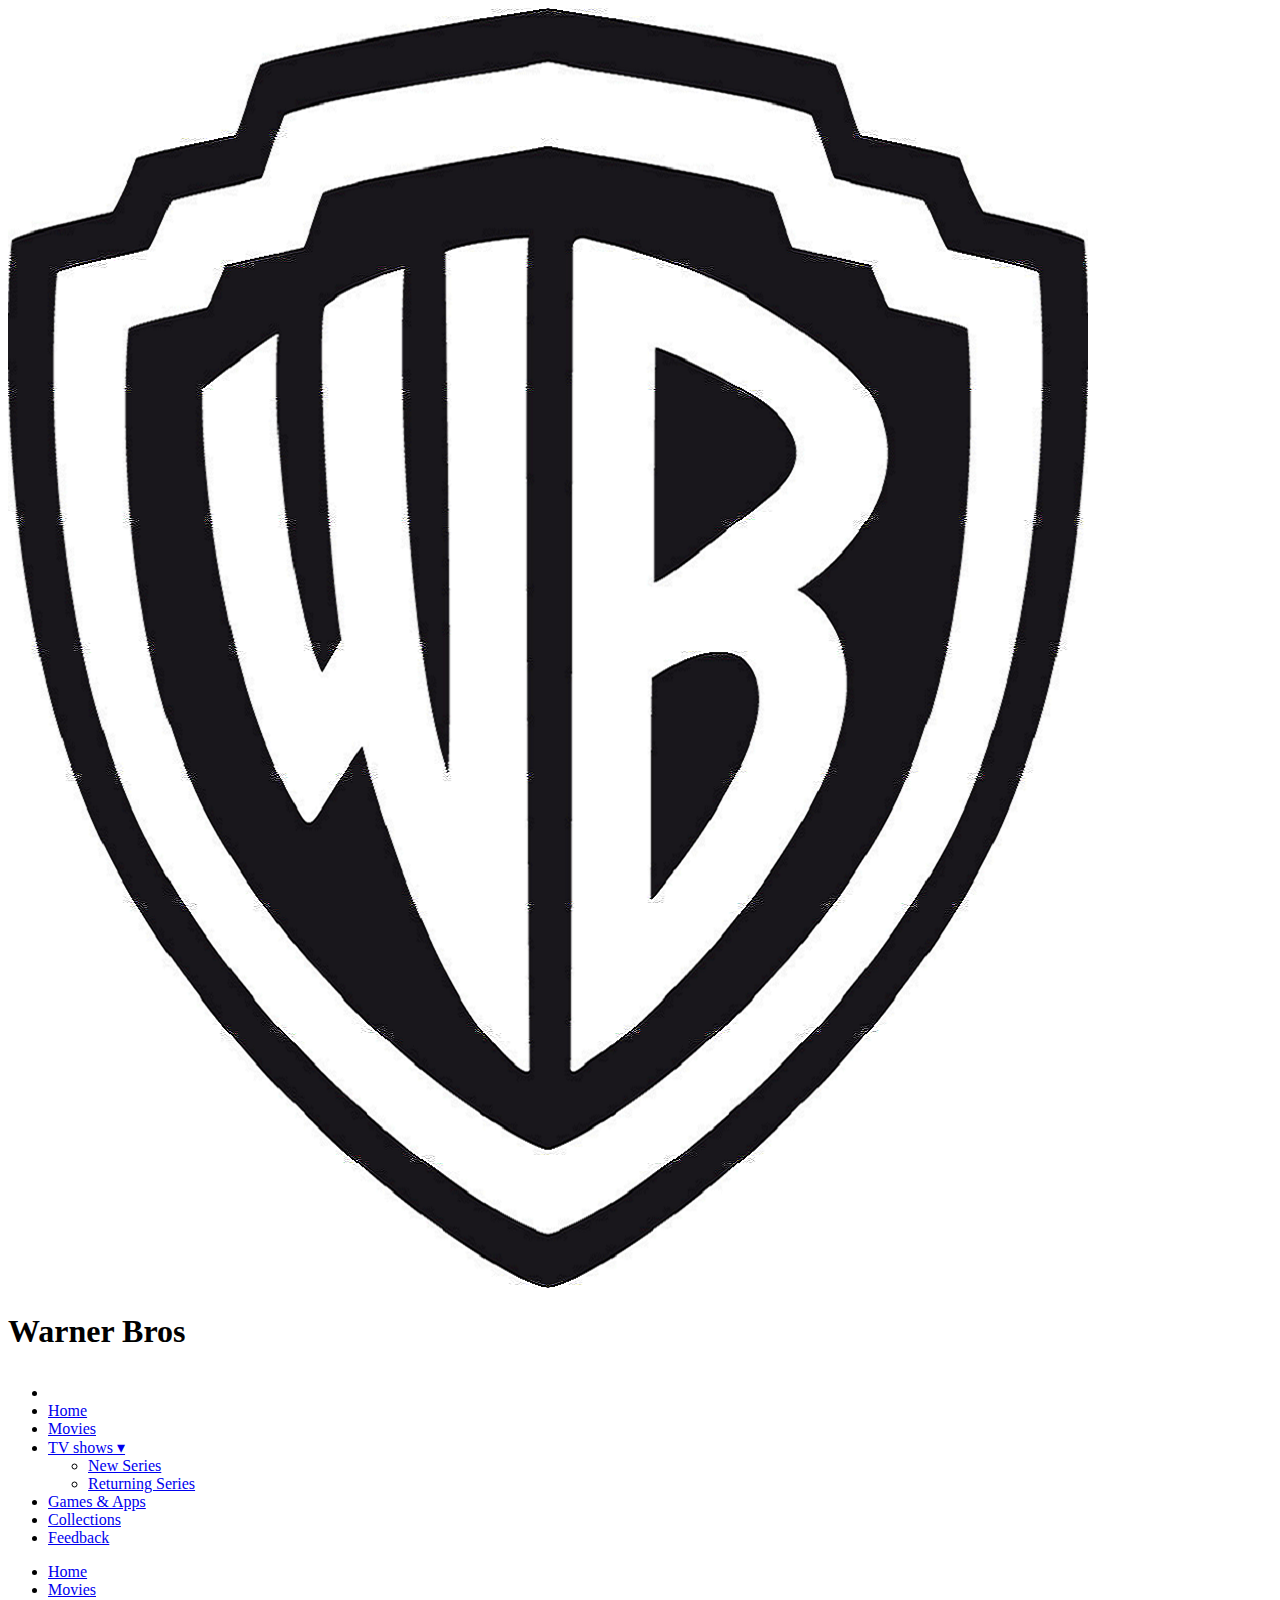
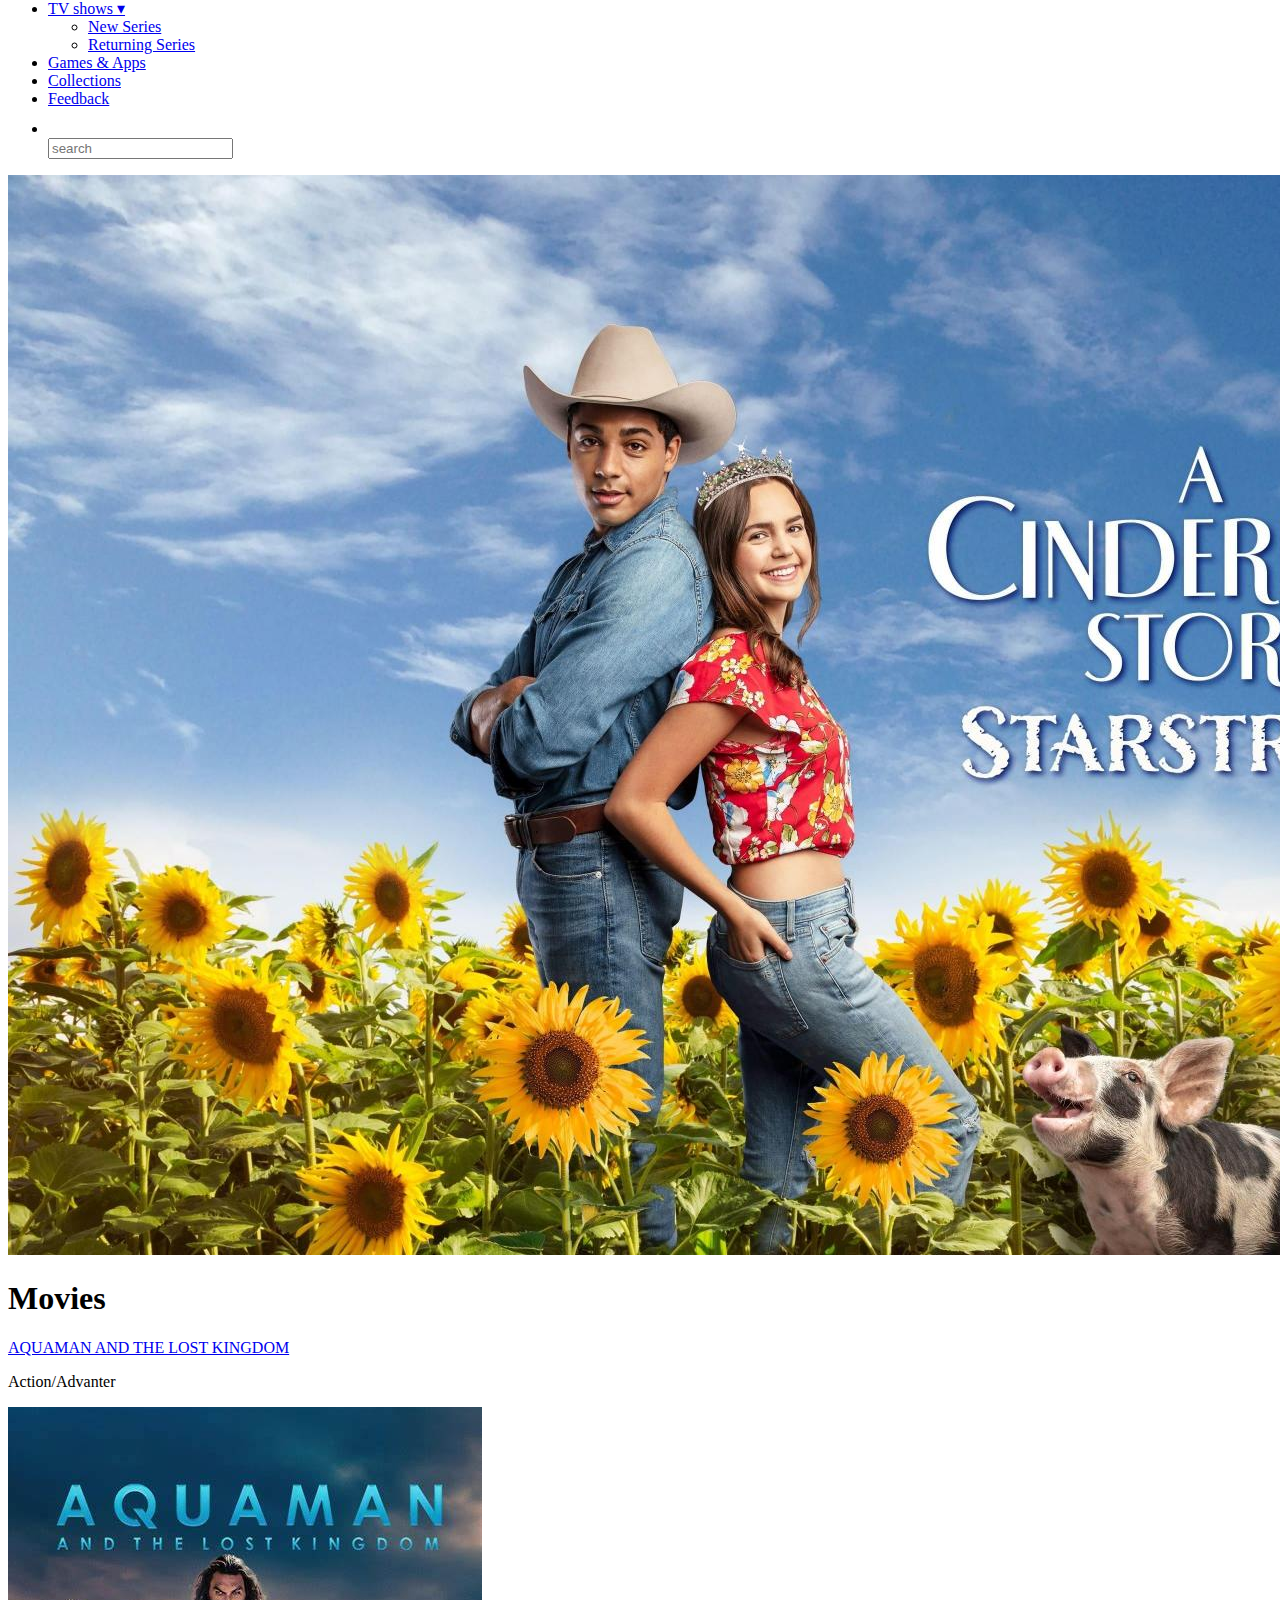
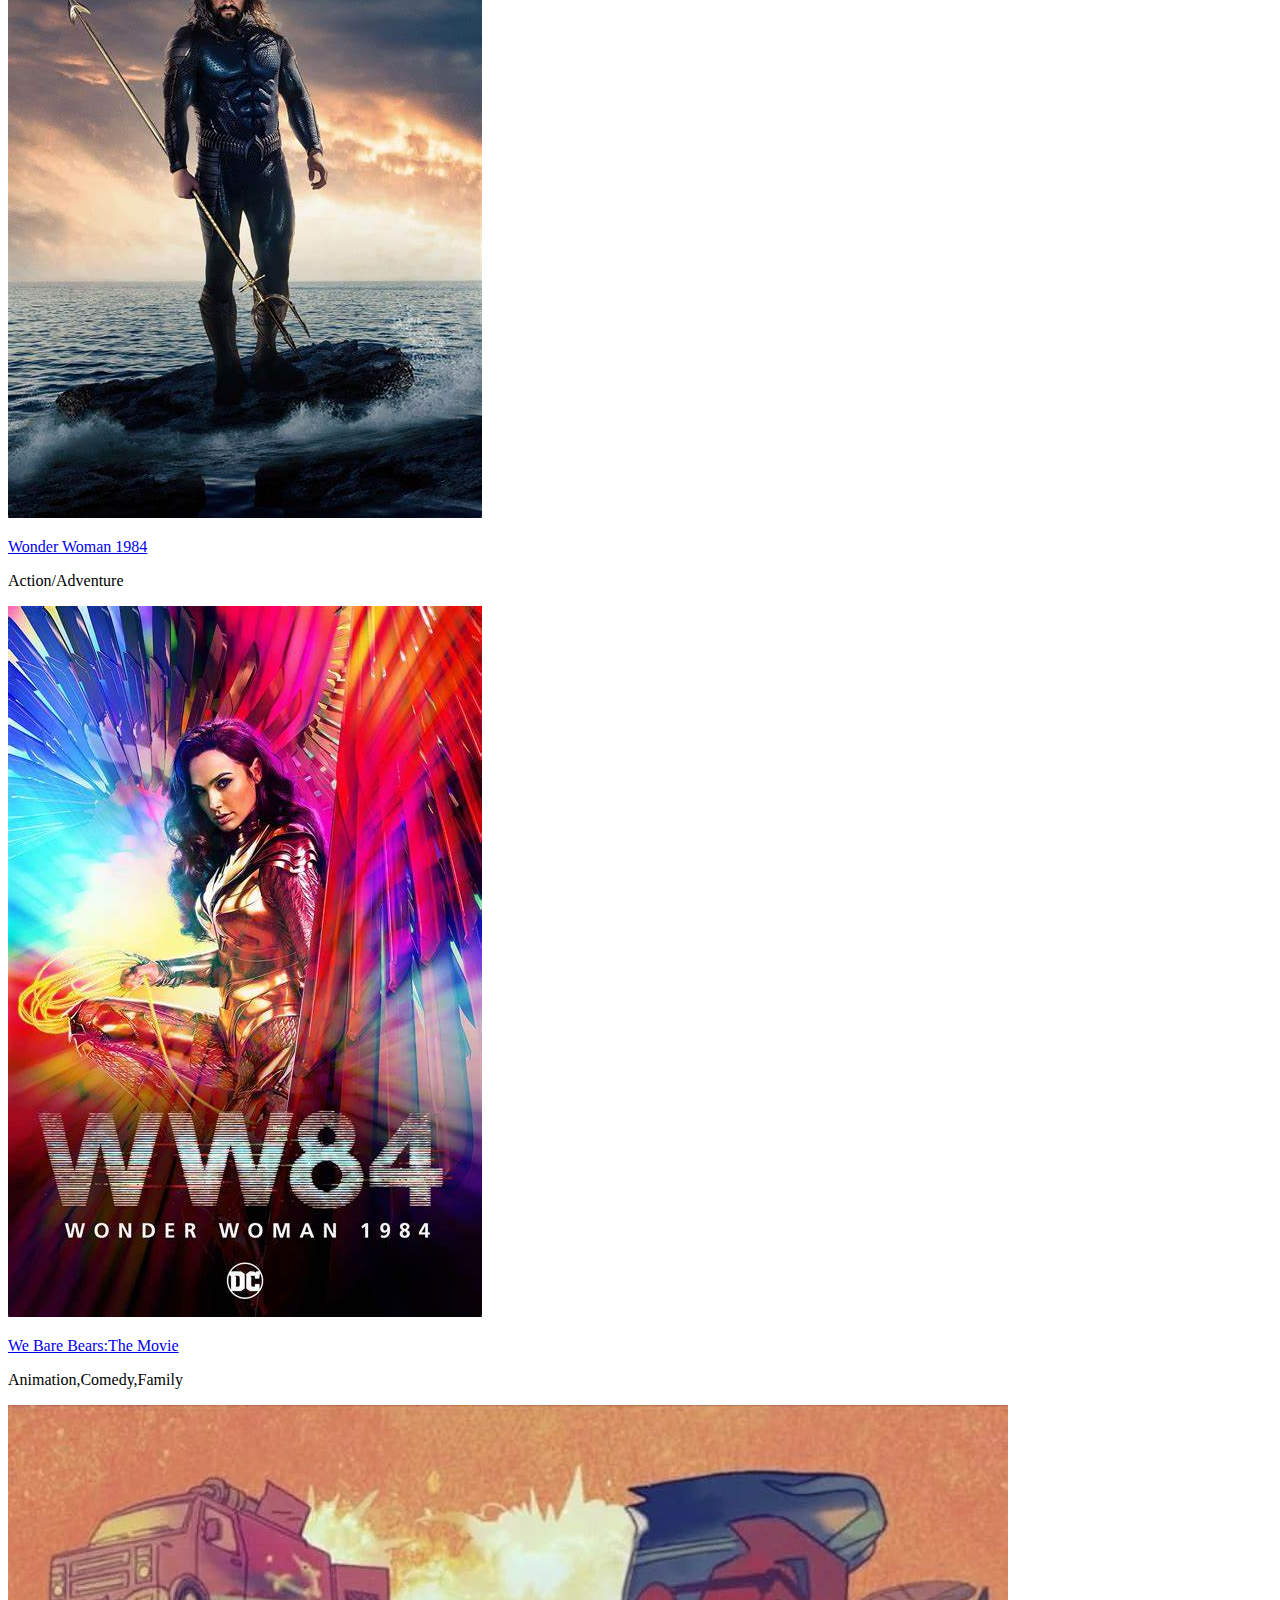
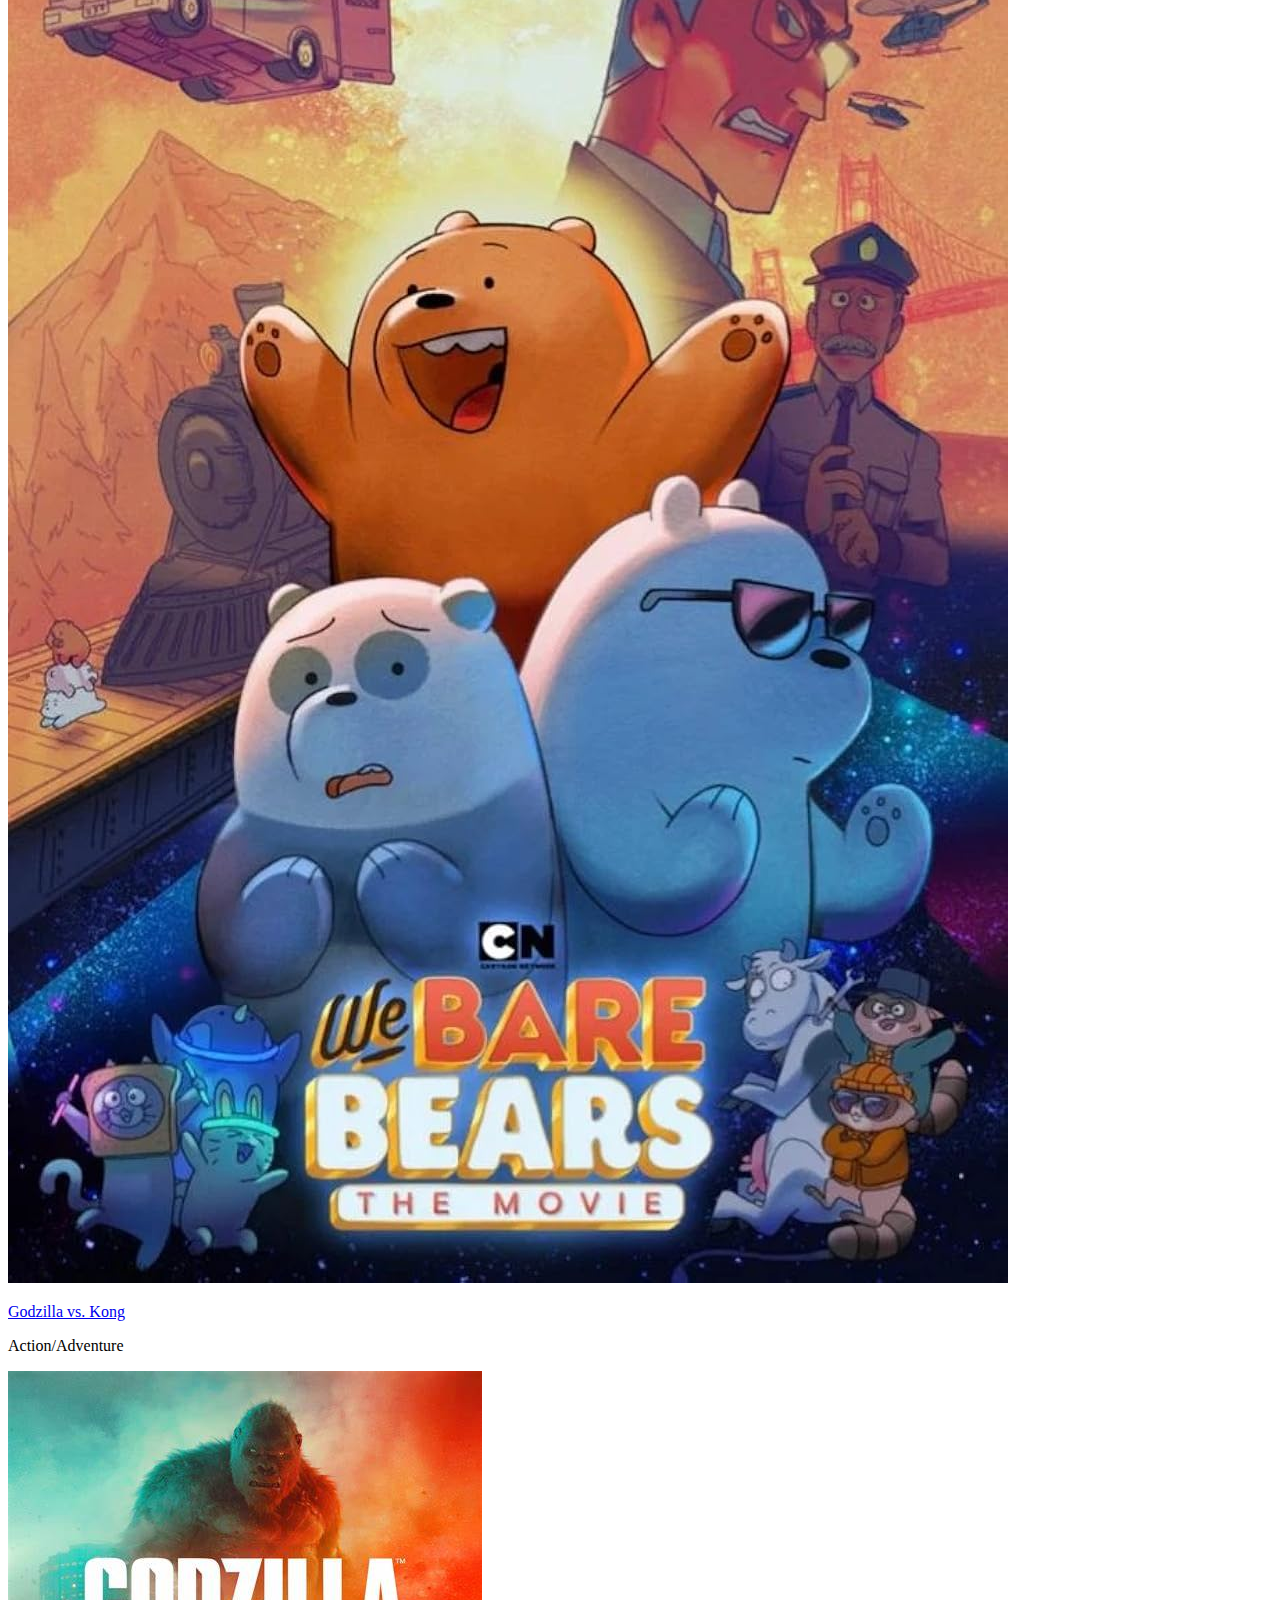
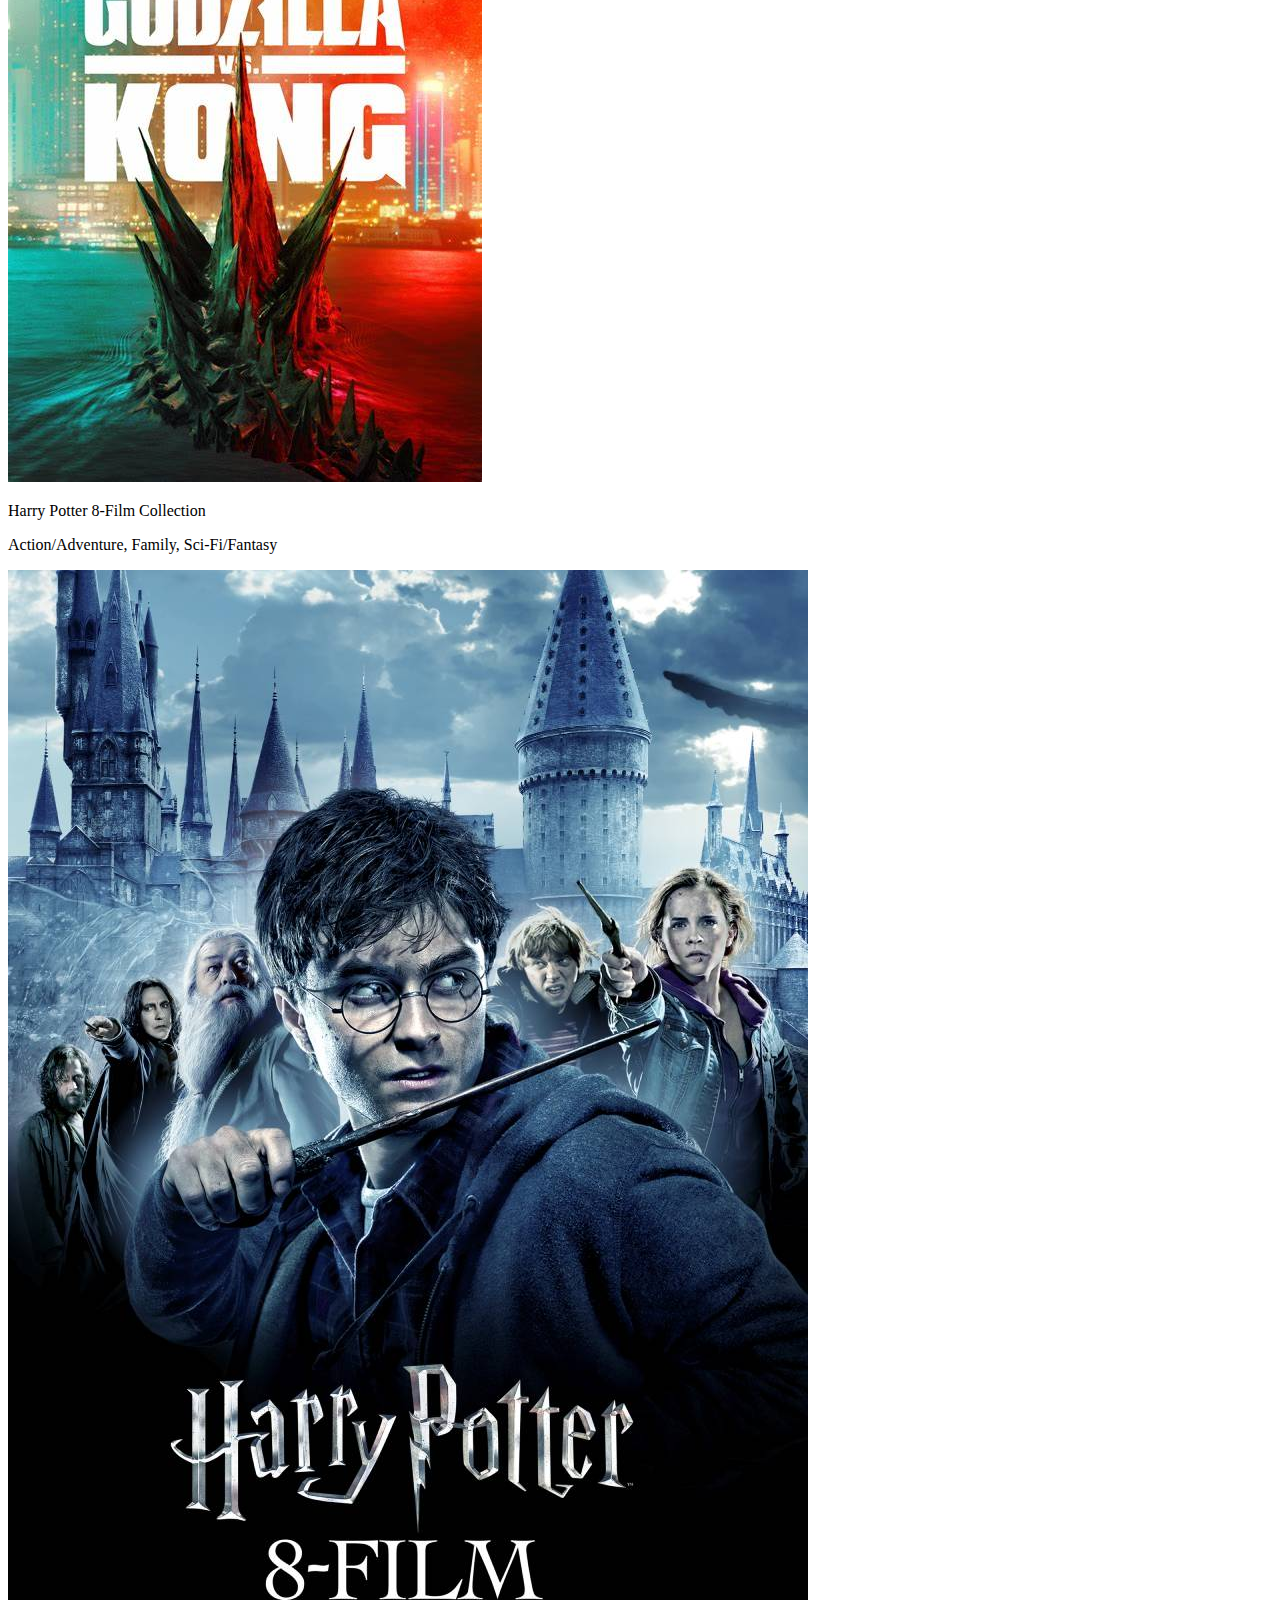
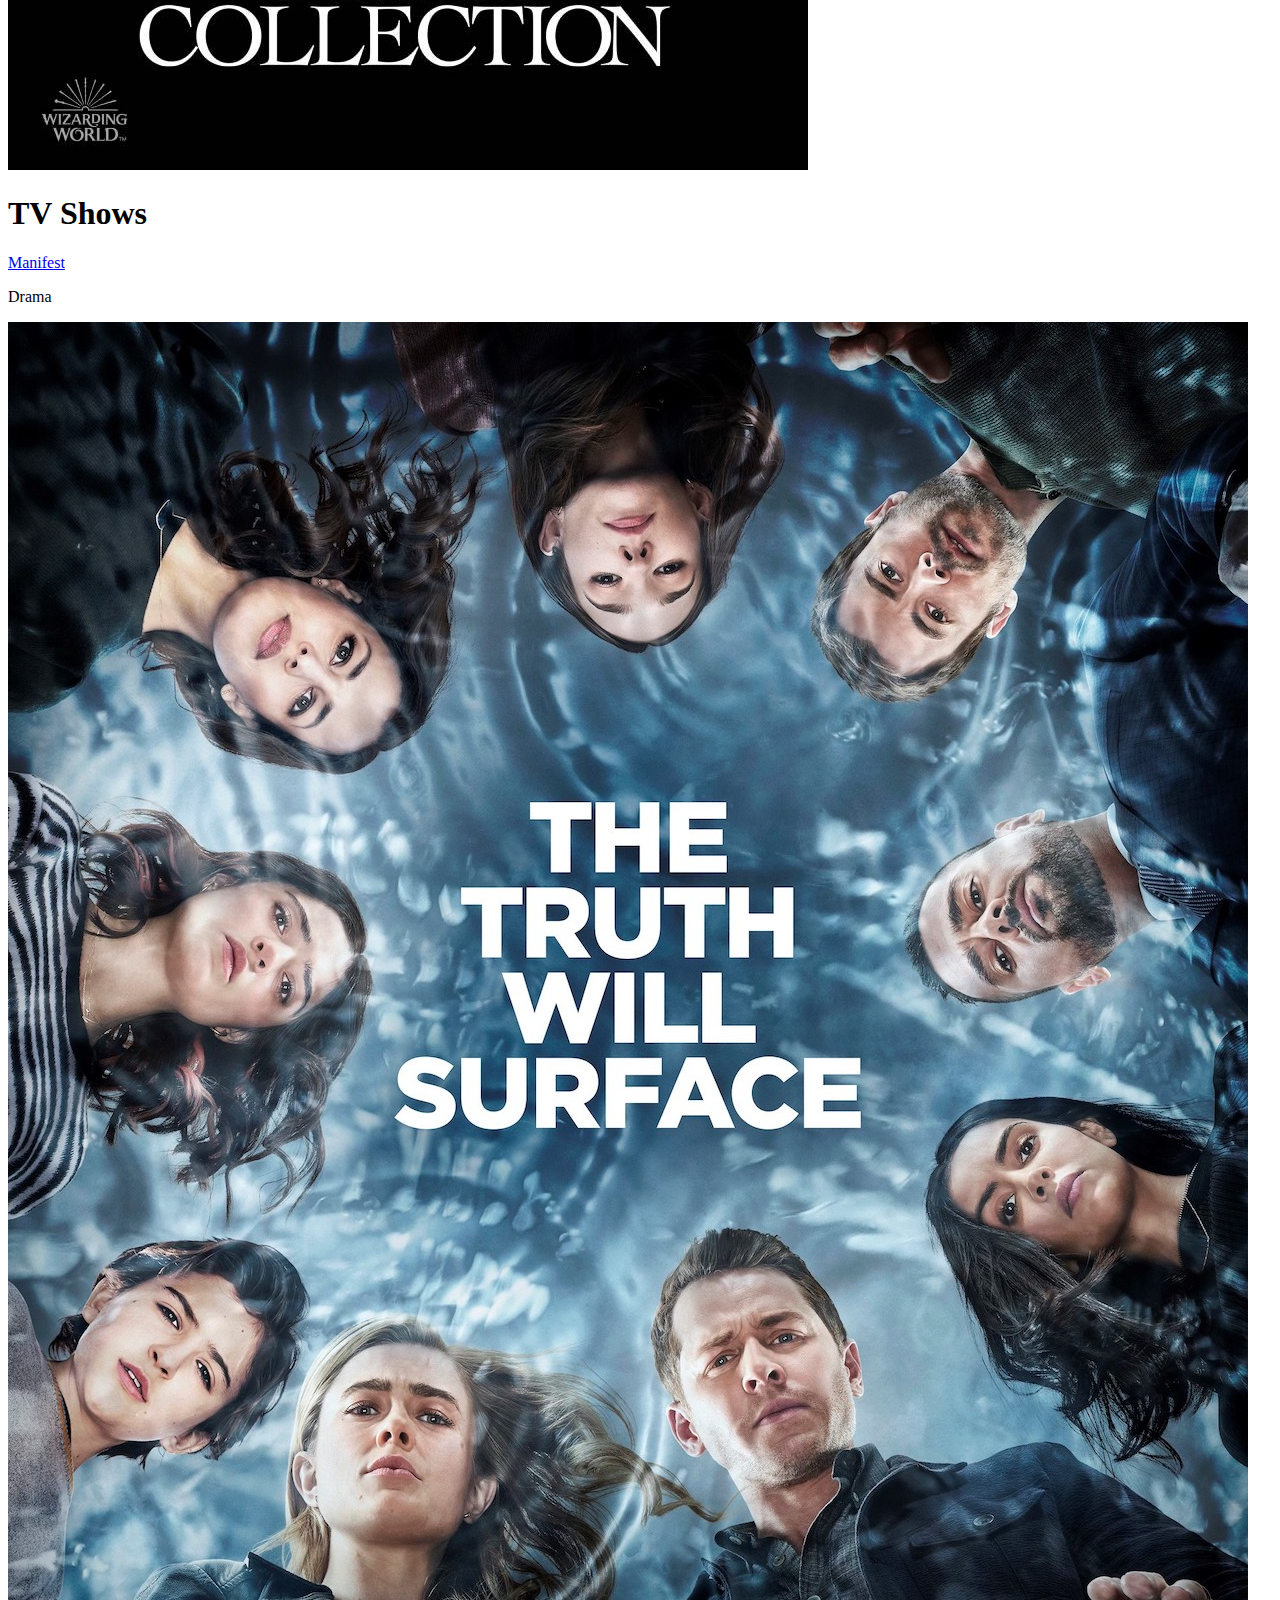
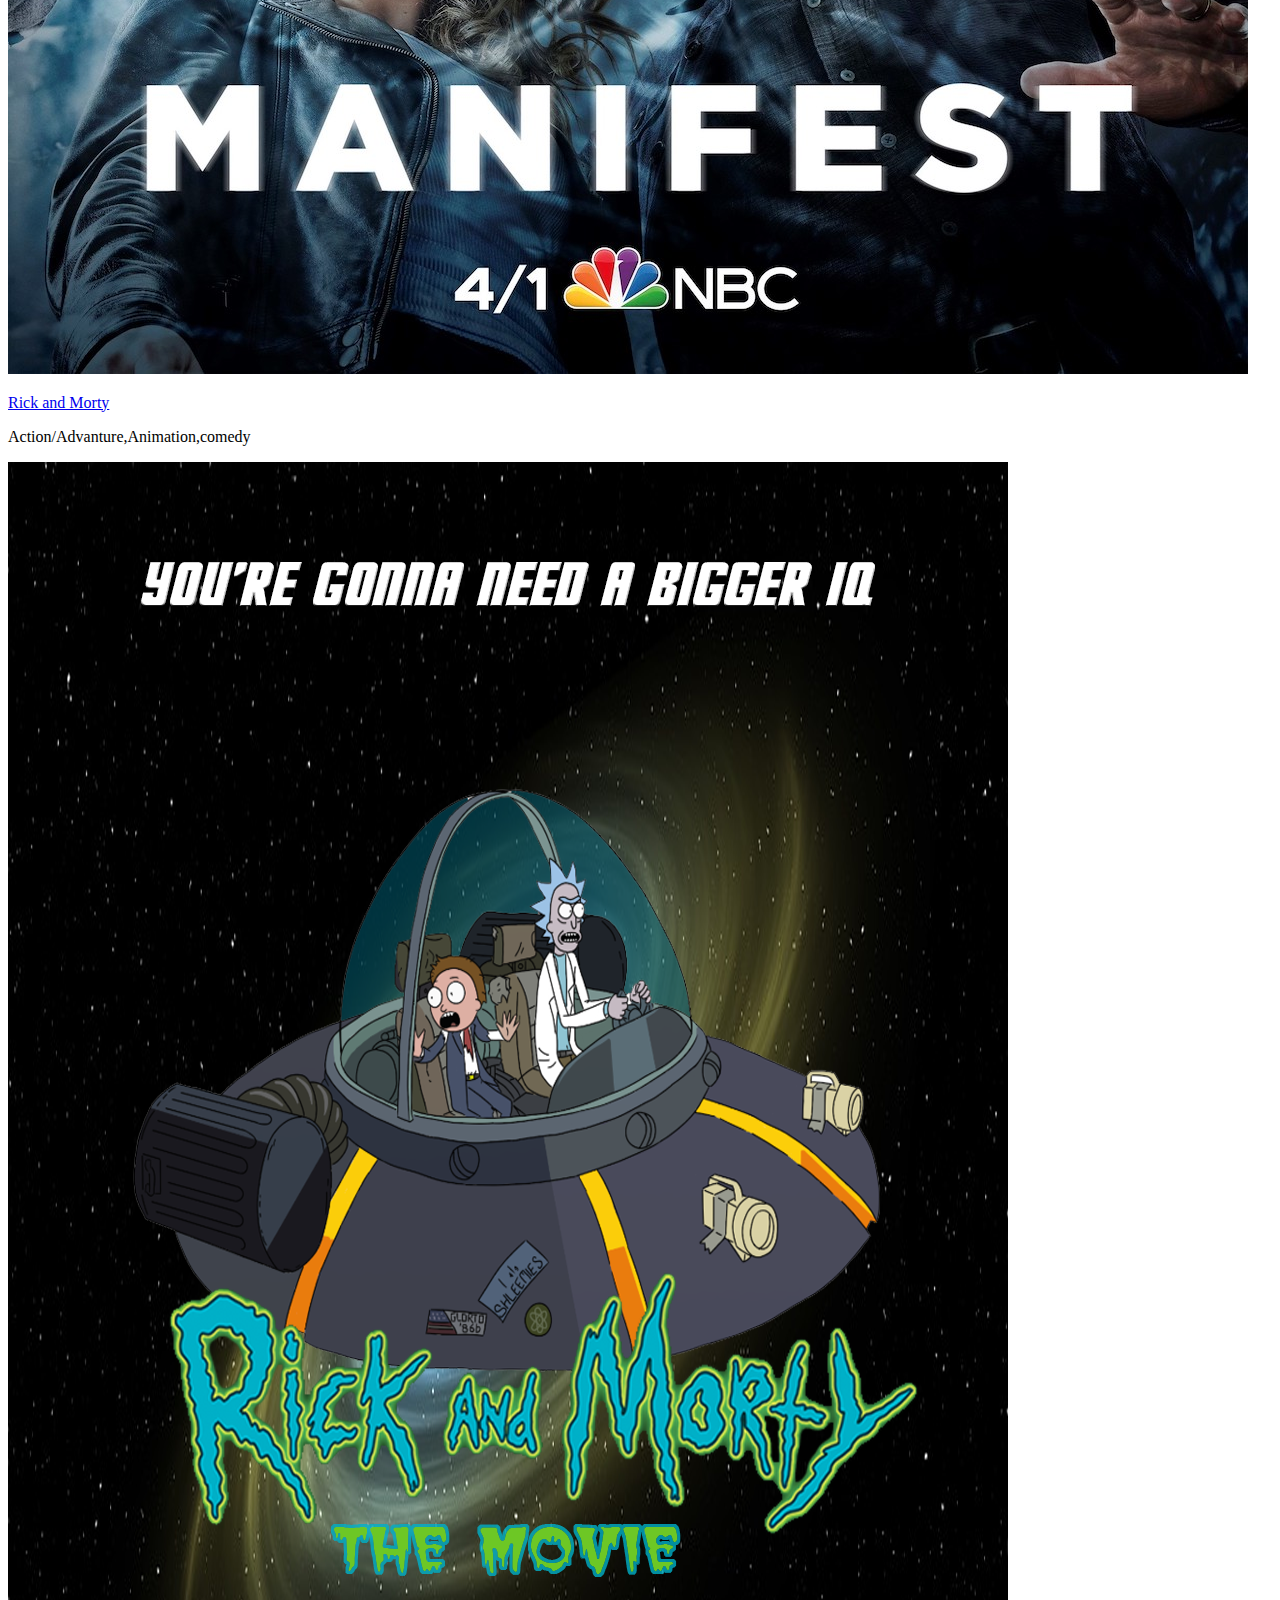
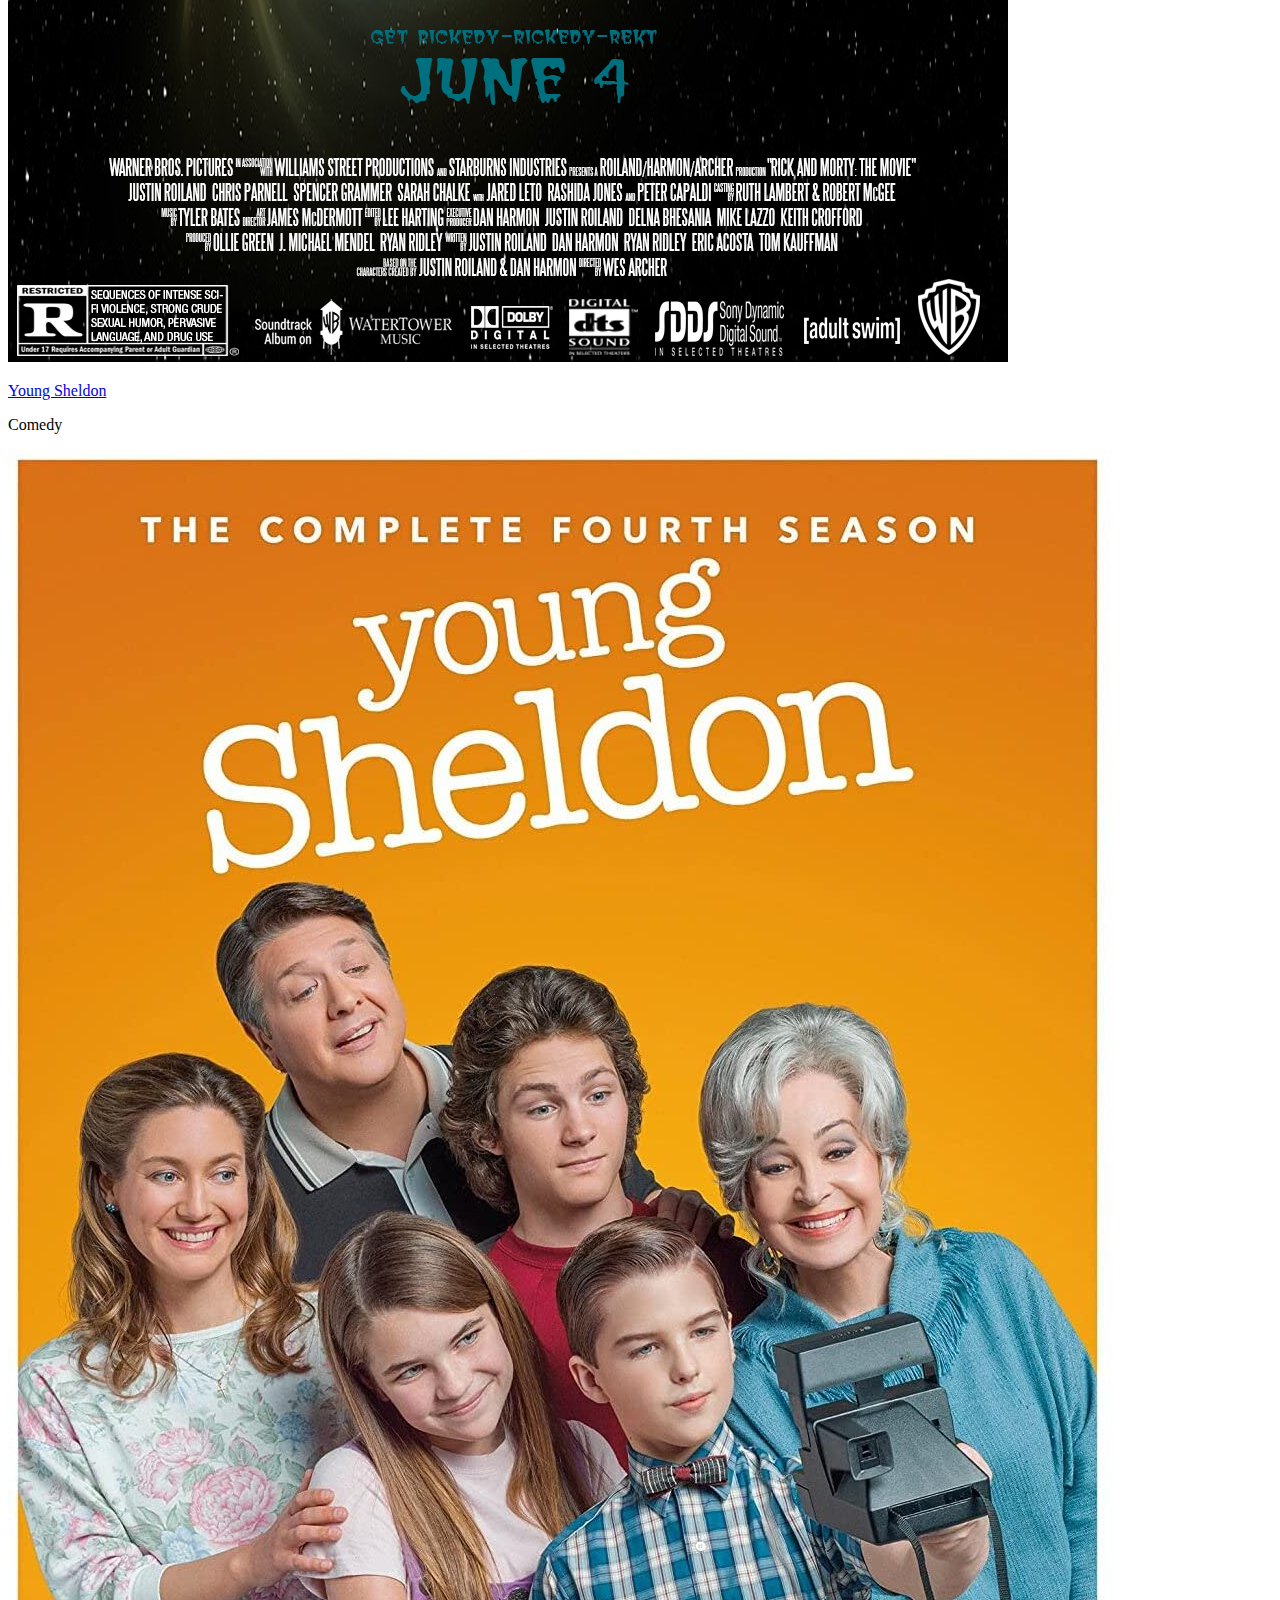
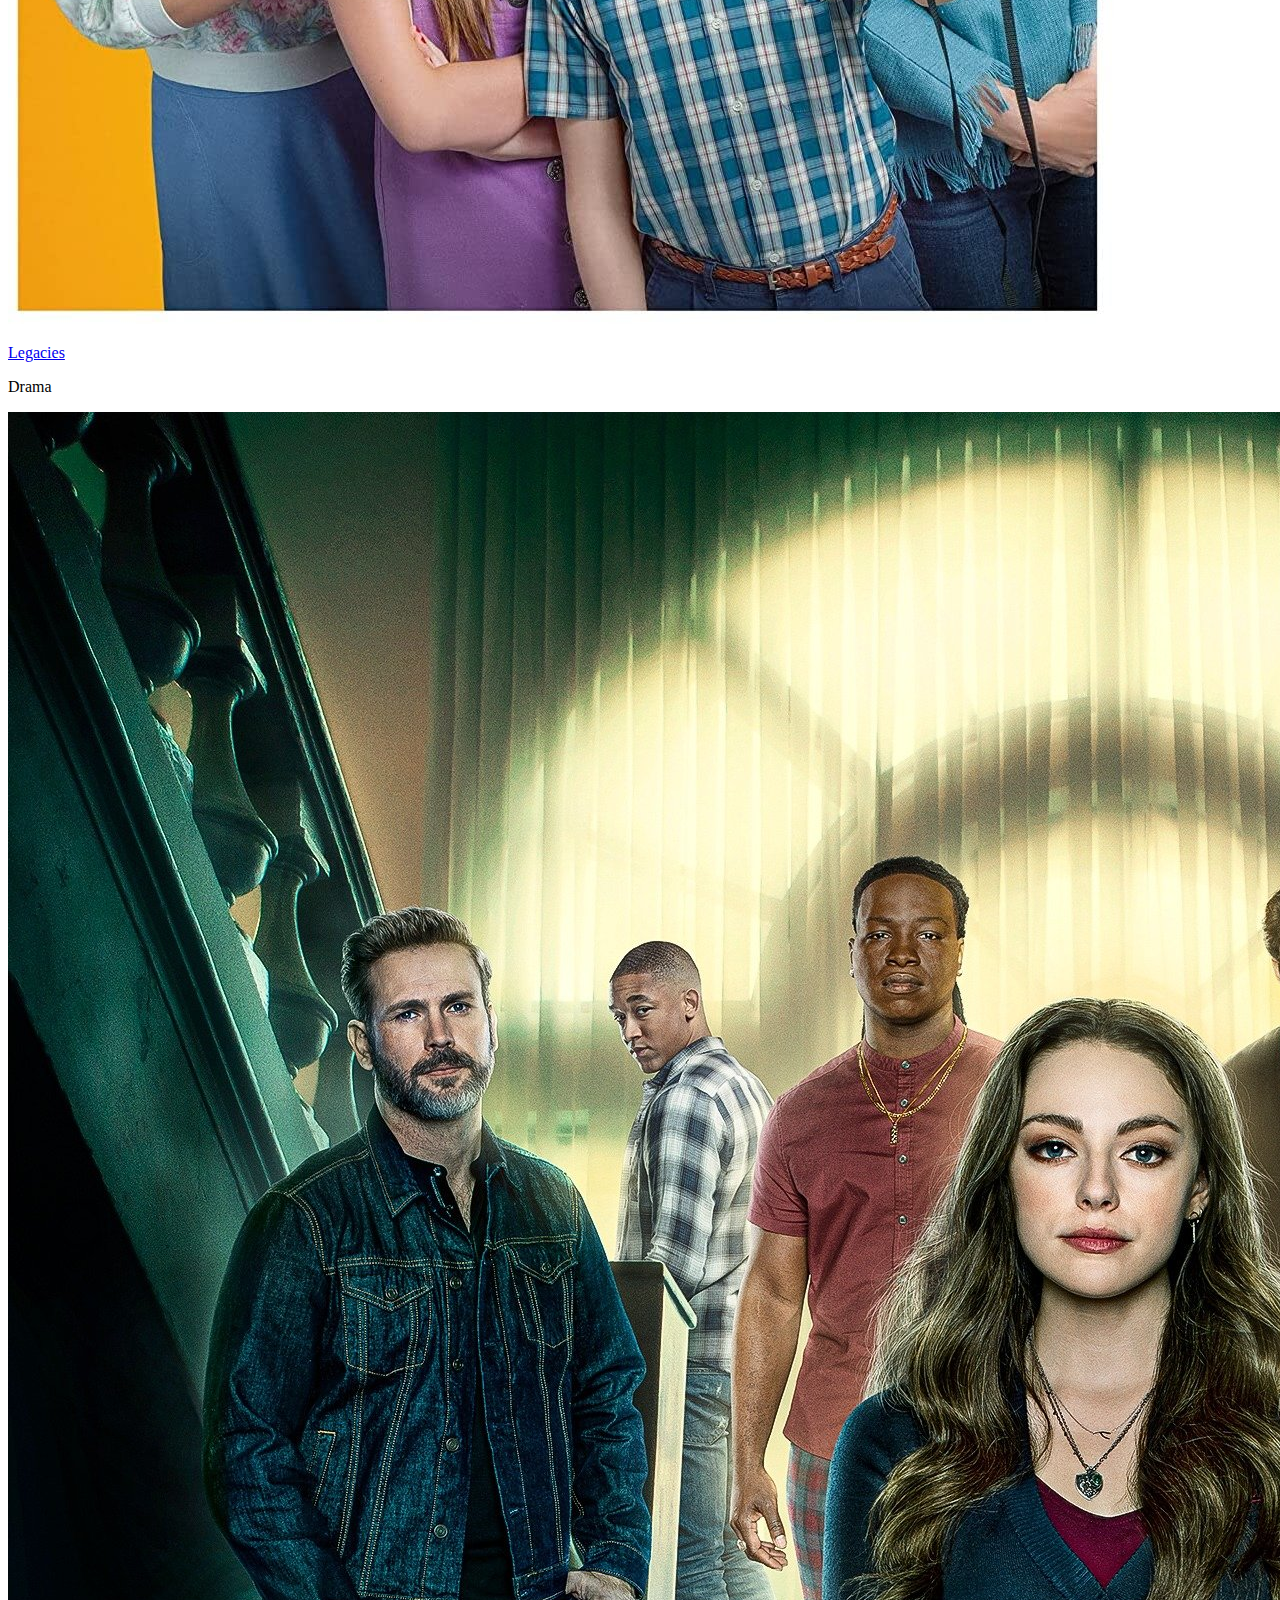
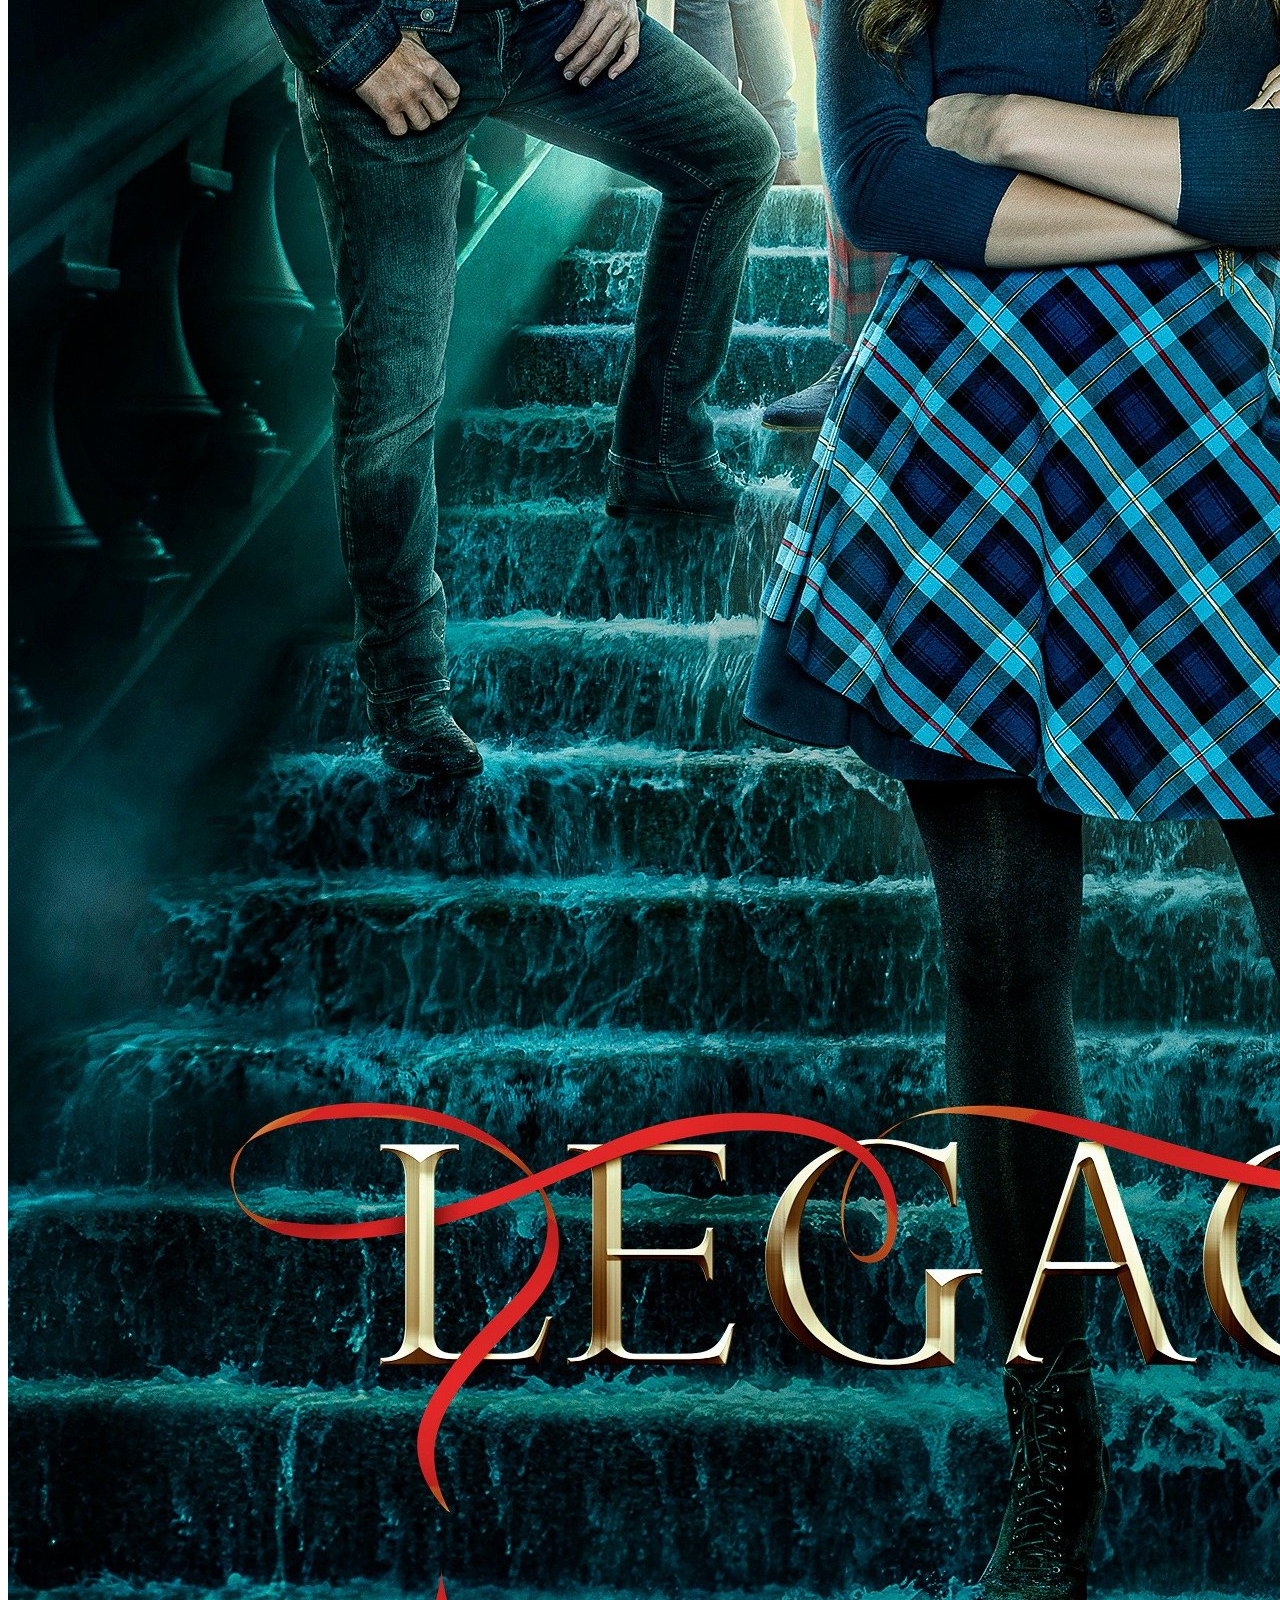
==== commit 797ce2ee: "Update index.html" ====
--- a/index.html
+++ b/index.html
@@ -75,6 +75,8 @@
     
         <div id="divcolcontainer" class="master">
 
+            <!-------slideshow-------->
+            
             <section id="slideshow" class="slideshow">
                 <article class="slideshow_space">
                     <div id="divslide">
@@ -114,7 +116,7 @@
                         <div class="card">
                             <div class="details">
                                 <div class="left">
-                                    <p class="name">AQUAMAN AND THE LOST KINGDOM</p>
+                                    <a href="trailer.html"><p class="name">AQUAMAN AND THE LOST KINGDOM</p></a>
                                     <p class="category">Action/Advanter</p>
                                 </div>
                                 <div class="right">
@@ -128,7 +130,7 @@
                         <div class="card">
                             <div class="details">
                                 <div class="left">
-                                    <p class="name">Wonder Woman 1984</p>
+                                    <a href="https://www.youtube.com/embed/1Q8fG0TtVAY"><p class="name">Wonder Woman 1984</p></a>
                                     <p class="category">Action/Adventure</p>
                                 </div>
                                 <div class="right">
@@ -142,7 +144,7 @@
                         <div class="card">
                             <div class="details">
                                 <div class="left">
-                                    <p class="name">We Bare Bears:The Movie</p>
+                                    <a href="https://www.youtube.com/embed/0ZNsLy2IwcY"><p class="name">We Bare Bears:The Movie</p></a>
                                     <p class="category">Animation,Comedy,Family</p>
                                 </div>
                                 <div class="right">
@@ -156,7 +158,7 @@
                         <div class="card">
                             <div class="details">
                                 <div class="left">
-                                    <p class="name">Godzilla vs. Kong</p>
+                                    <a href="https://www.youtube.com/embed/qqrpMRDuPfc"><p class="name">Godzilla vs. Kong</p></a>
                                     <p class="category">Action/Adventure</p>
                                 </div>
                                 <div class="right">
@@ -198,7 +200,7 @@
                         <div class="card">
                             <div class="details">
                                 <div class="left">
-                                    <p class="name">Manifest</p>
+                                    <a href="https://www.youtube.com/embed/0wkMl-igRio"><p class="name">Manifest</p></a>
                                     <p class="category">Drama</p>
                                 </div>
                                 <div class="right">
@@ -212,7 +214,7 @@
                         <div class="card">
                             <div class="details">
                                 <div class="left">
-                                    <p class="name">Rick and Morty</p>
+                                    <a href="https://www.youtube.com/embed/PkZtVBNkmso"><p class="name">Rick and Morty</p></a>
                                     <p class="category">Action/Advanture,Animation,comedy</p>
                                 </div>
                                 <div class="right">
@@ -226,7 +228,7 @@
                         <div class="card">
                             <div class="details">
                                 <div class="left">
-                                    <p class="name">Young Sheldon</p>
+                                     <a href="https://www.youtube.com/embed/lgE0JaBrL8c"><p class="name">Young Sheldon</p></a>
                                     <p class="category">Comedy</p>
                                 </div>
                                 <div class="right">
@@ -241,7 +243,7 @@
                         <div class="card">
                             <div class="details">
                                 <div class="left">
-                                    <p class="name">Legacies</p>
+                                    <a href="https://www.youtube.com/embed/zJ3puCVPr9A"><p class="name">Legacies</p></a>
                                     <p class="category">Drama</p>
                                 </div>
                                 <div class="right">
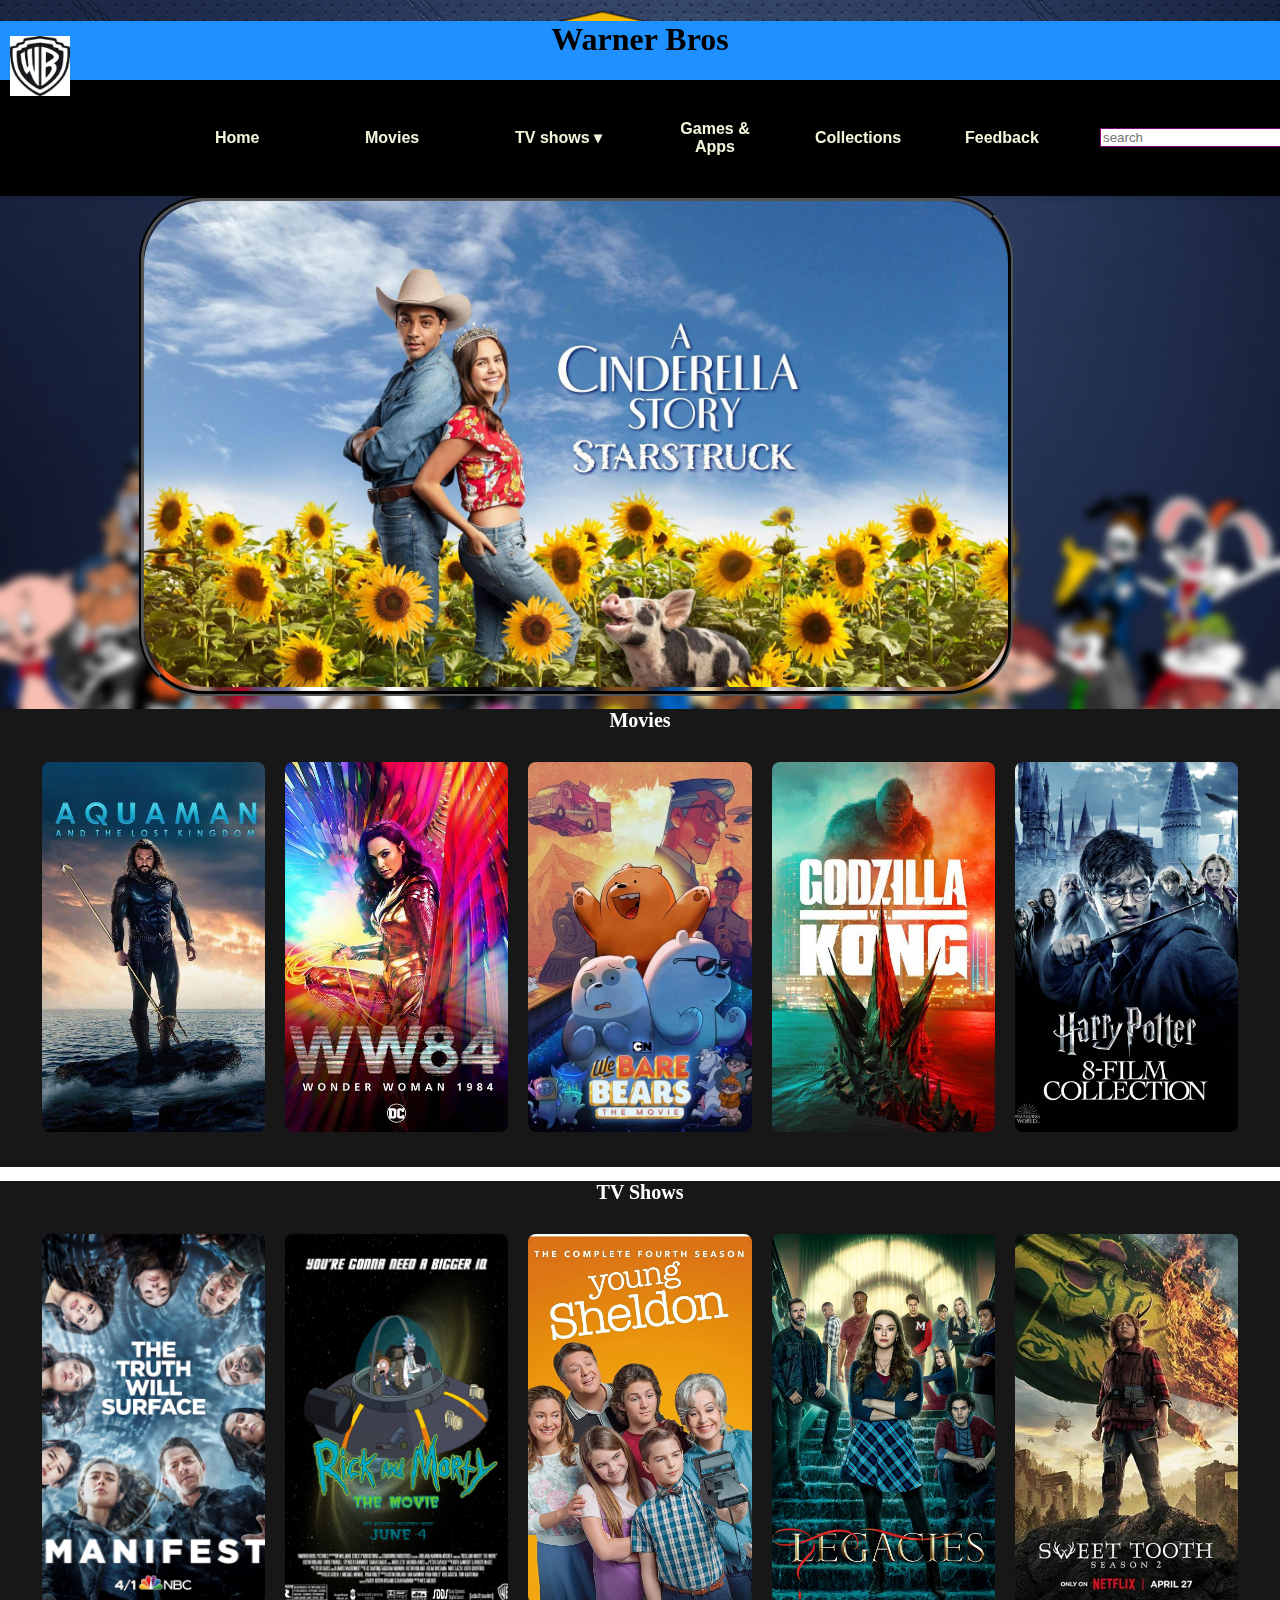
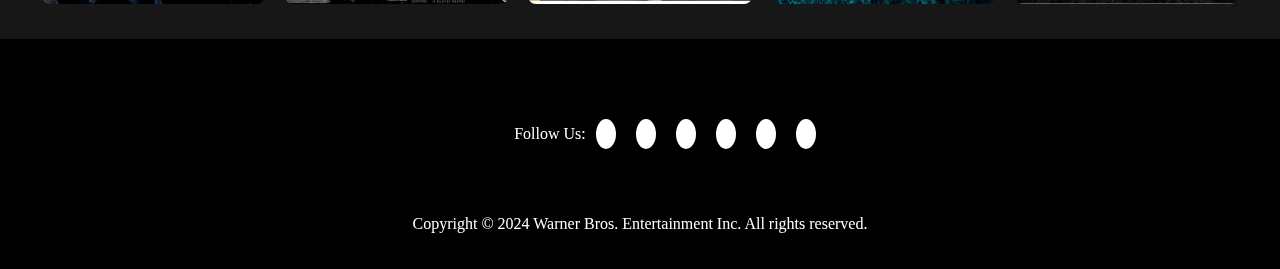
==== commit fdcb62f2: "Update index.html" ====
--- a/index.html
+++ b/index.html
@@ -5,7 +5,7 @@
     <meta name="viewport" content="width=device-width, initial-scale=1.0">
     <title>Warner bros</title> 
     <!---CSS---->
-    <link href="style\style.css" rel="stylesheet" type="text/css"/>
+    <link href="style/style.css" rel="stylesheet" type="text/css"/>
    <!-----bootstrap link-->
    <link rel="stylesheet" href="https://cdnjs.cloudflare.com/ajax/libs/font-awesome/6.5.2/css/all.min.css" integrity="sha512-SnH5WK+bZxgPHs44uWIX+LLJAJ9/2PkPKZ5QiAj6Ta86w+fsb2TkcmfRyVX3pBnMFcV7oQPJkl9QevSCWr3W6A==" crossorigin="anonymous" referrerpolicy="no-referrer" />
 
--- a/style/style.css
+++ b/style/style.css
@@ -0,0 +1,433 @@
+.logo img{
+    position: absolute;
+    margin-top: 15px;
+    margin-left: 10px;
+    height: 60px;
+    width: 60px;
+}
+header{
+    background-color: dodgerblue;
+}
+h1{
+    text-align: center;
+}
+nav{
+    width: 100%;
+    background-color: black;
+    overflow: auto;
+    box-shadow: 3px 3px 5px rgba(0,0,0,0.1);
+    z-index: 5;
+}
+ul{
+    padding:20px 100px;
+    margin: 0 0 0 100px;
+    list-style: none;
+    justify-content:flex-end;
+    align-items: center;
+    display: inline-flex;
+    z-index: 5;
+}
+li{
+    float: left;
+    margin-right: 20px;
+    z-index: 5;
+}
+nav a{
+    width: 100px;
+    display: inline;
+    padding: 20px 15px;
+    font-family: Arial;
+    font-weight: bold;
+    color: beige;
+    text-align: center;
+    height: 100%;
+    display: flex;
+    text-decoration: none;
+    z-index: 5;
+}
+#txtsearch{
+    color: blue;
+    display:inline-block;
+    border: 1px solid purple;
+    margin-right: -20px;
+}
+nav a:hover{
+    background-color: brown;
+    transition: 0.0s;
+    text-transform: uppercase;
+    z-index: 5;
+}
+nav ul li ul{
+    position: absolute;
+    right: auto;
+    width: 100px;
+    background-color: black;
+    display: none;
+    z-index: 5;
+}
+nav ul li ul li{
+    width: 100%;
+    border-top: 1px solid rgba(0,0,0,1);
+    z-index: 5;
+}
+nav ul li ul li ul{
+    left: 200px;
+    top: 0;
+    display: none;
+    z-index: 5;
+}
+nav ul li:focus-within>ul,
+nav ul li:hover>ul{
+    display: block;
+}
+.sidebar{
+    position: fixed;
+    top: 0;
+    right: 0;
+    height: 100vh;
+    width: 250px;
+    z-index: 999;
+    background-color: black;
+    backdrop-filter: blur(10px);
+    box-shadow: -10px 0 10px rgba(0,0,0,0.1);
+    display: none;
+    flex-direction: column;
+    align-items: flex-start;
+    justify-content: flex-start;
+}
+.sidebar li{
+    width: 100%;
+}
+.sidebar a{
+    width: 100%;
+}
+.menu-button{
+    display: none;
+}
+@media(max-width:800px){
+    .hideOnMobile{
+        display:none;
+    }
+    .menu-button{
+        display:block;
+    }
+}
+@media(max-width:400px){
+    .sidebar{
+        width:100%;
+    }
+}
+body{
+    margin: 0;
+    padding: 0;
+    min-height: 100vh;
+    background-image:url(../images/banner.png.png);
+    background-repeat: no-repeat;
+    background-attachment: fixed;
+    background-size: cover;
+    background-position: center;
+    backdrop-filter: blur(4px);
+    position: relative;
+    height: 100%;
+}
+
+#divslide{
+    width:75%;
+    border:5px groove black;
+    margin:auto;
+    border-radius:4rem;
+    place-items: center;
+}
+img#slide{
+    width:100%;
+    padding:none;
+    margin:none;
+    border-radius:4rem;
+}
+.slideshow{
+    height: 80%;
+    width: 90%;
+}
+
+.second{
+    width: 100%;
+    height: auto;
+    margin: 0 auto;
+    padding-bottom: 25px;
+    background: #171717;
+  }
+a{
+  text-decoration: none;
+  color: white;
+}
+
+  .second .latest{
+    width:95%;
+    margin: 0 auto;
+  }
+
+  .second .latest h1{
+    font-size: 20px;
+    color: #fff;
+    margin-bottom: 20px;
+  }
+
+  .second .latest .box{
+    display: flex;
+    align-items: center;
+    justify-content: space-between;
+  }
+
+  .second .latest .box .card{
+    width: 250px;
+    height: 370px;
+    margin: 10px;
+    overflow: hidden;
+    border-radius: 8px;
+  }
+
+  .second .latest .box .card .details{
+    width: 250px;
+    height: 370px;
+    overflow: hidden;
+    position: absolute;
+    border-radius: 8px;
+    transition: 0.3s;
+    transition: 0.3s;
+    opacity: 0;
+  }
+
+  .second .latest .box .card:hover .details{
+    opacity: 1;
+    background: linear-gradient(to bottom,rgba(0,0,0,0.0),rgba(0,0,0,0.7));
+  }
+
+  .second .latest .box .card .details .left{
+    position: absolute;
+    bottom: 0;
+    color: #fff;
+    transform: translateX(-100px);
+    transition: 0.4s;
+    opacity: 0;
+  }  
+
+    /*-----hover action------*/
+  .second .latest .box .card:hover .details .left{
+    opacity: 1;
+    transform: translateX(0);
+  }
+
+  .second .latest .box .card .details .left p.name{
+    width: 100%;
+    font-size: 20px;
+    font-weight: bold;
+    margin-left: 10px;
+    margin-bottom: 10px;
+  }
+
+  .second .latest .box .card .details .left p.category{
+    margin-left: 10px;
+    font-size: 13px;
+    margin-bottom: 8px;
+  }
+
+  .second .latest .box .card .details .right{
+    position: absolute;
+    right: 0;
+    bottom: 0;
+    color: #fff;
+    transform: translateX(100px);
+    transition: 0.4s;
+    opacity: 0;
+  }
+
+  .second .latest .box .card:hover .details .right{
+    opacity: 1;
+    transform: translateX(0);
+  }
+
+  .second .latest .box .card .details .right i{
+    width: 40px;
+    height: 40px;
+    line-height: 40px;
+    font-size: 20px;
+    text-align: center;
+    background-color: #ffe100;
+    border-radius: 50%;
+    cursor: pointer;
+    color: #282931;
+    margin: 0 10px 8px 0;
+}
+
+.second .latest .box .card img{
+    width: 100%;
+    height: 100%;
+    object-fit: cover;
+    object-position: center;
+}
+  img{
+    width: 150px;
+  }
+
+/*--------=TV Shows=-----*/
+
+.newrealeses{
+    width: 100%;
+    height: auto;
+    margin: 0 auto;
+    padding-bottom:25px;
+    background-color: #171717;
+}
+.newrealeses .movies_box{
+    width: 95%;
+    margin: 0 auto;
+}
+
+.newrealeses .movies_box h1{
+    font-size: 20px;
+    color: #fff;
+    margin-bottom: 20px;
+}
+
+.newrealeses .movies_box .box{
+    display: flex;
+    align-items: center;
+    justify-content: space-between;
+  }
+
+  .newrealeses .movies_box .box .card{
+    width: 250px;
+    height: 370px;
+    margin: 10px;
+    overflow: hidden;
+    border-radius: 8px;
+  }
+
+  .newrealeses .movies_box .box .card .details{
+    width: 250px;
+    height: 370px;
+    overflow: hidden;
+    position: absolute;
+    border-radius: 8px;
+    transition: 0.3s;
+    transition: 0.3s;
+    opacity: 0;
+  }
+
+  .newrealeses .movies_box .box .card:hover .details{
+    opacity: 1;
+    background: linear-gradient(to bottom,rgba(0,0,0,0.0),rgba(0,0,0,0.7));
+  }
+
+  .newrealeses .movies_box .box .card .details .left{
+    position: absolute;
+    bottom: 0;
+    color: #fff;
+    transform: translateX(-100px);
+    transition: 0.4s;
+    opacity: 0;
+  }  
+
+  .newrealeses .movies_box .box .card:hover .details .left{
+    opacity: 1;
+    transform: translateX(0);
+  }
+
+  .newrealeses .movies_box .box .card .details .left p.name{
+    width: 100%;
+    font-size: 20px;
+    font-weight: bold;
+    margin-left: 10px;
+    margin-bottom: 10px;
+  }
+
+  .newrealeses .movies_box .box .card .details .left p.category{
+    margin-left: 10px;
+    font-size: 13px;
+    margin-bottom: 8px;
+  }
+
+  .newrealeses .movies_box .box .card .details .right{
+    position: absolute;
+    right: 0;
+    bottom: 0;
+    color: #fff;
+    transform: translateX(100px);
+    transition: 0.4s;
+    opacity: 0;
+  }
+
+  .newrealeses .movies_box .box .card:hover .details .right{
+    opacity: 1;
+    transform: translateX(0);
+  }
+
+  .newrealeses .movies_box .box .card .details .right i{
+    width: 40px;
+    height: 40px;
+    line-height: 40px;
+    font-size: 20px;
+    text-align: center;
+    background-color: #ffe100;
+    border-radius: 50%;
+    cursor: pointer;
+    color: #282931;
+    margin: 0 10px 8px 0;
+}
+
+.newrealeses .movies_box .box .card img{
+    width: 100%;
+    height: 100%;
+    object-fit: cover;
+    object-position: center;
+}
+
+
+
+footer{
+    box-sizing: border-box;
+    background-color: black;
+}
+
+.footerContainer{
+   width: 100%;
+   padding: 70px 30px 20px;
+}
+.socialIcons{
+    display: flex;
+    justify-content: center;
+}
+.socialIcons a{
+    text-decoration: none;
+    padding: 10px;
+    background-color: white;
+    margin: 10px;
+    border-radius: 50%;
+}
+.socialIcons a i{
+    font-size: 2em;
+    color: black;
+    opacity: 0.9;
+}
+/*hover effect on social media icons*/
+.socialIcons a:hover{
+    background-color: #111;
+    transition: 0.5s;
+}
+.socialIcons a:hover i{
+    color: white;
+    transition: 0.5s;
+}
+.follow{
+    color: white;
+}
+.footerBottom{
+    background-color: #000;
+    padding:20px;
+    text-align: center;
+    color: white;
+}
+@media(max-width:700px){
+    
+}
+
